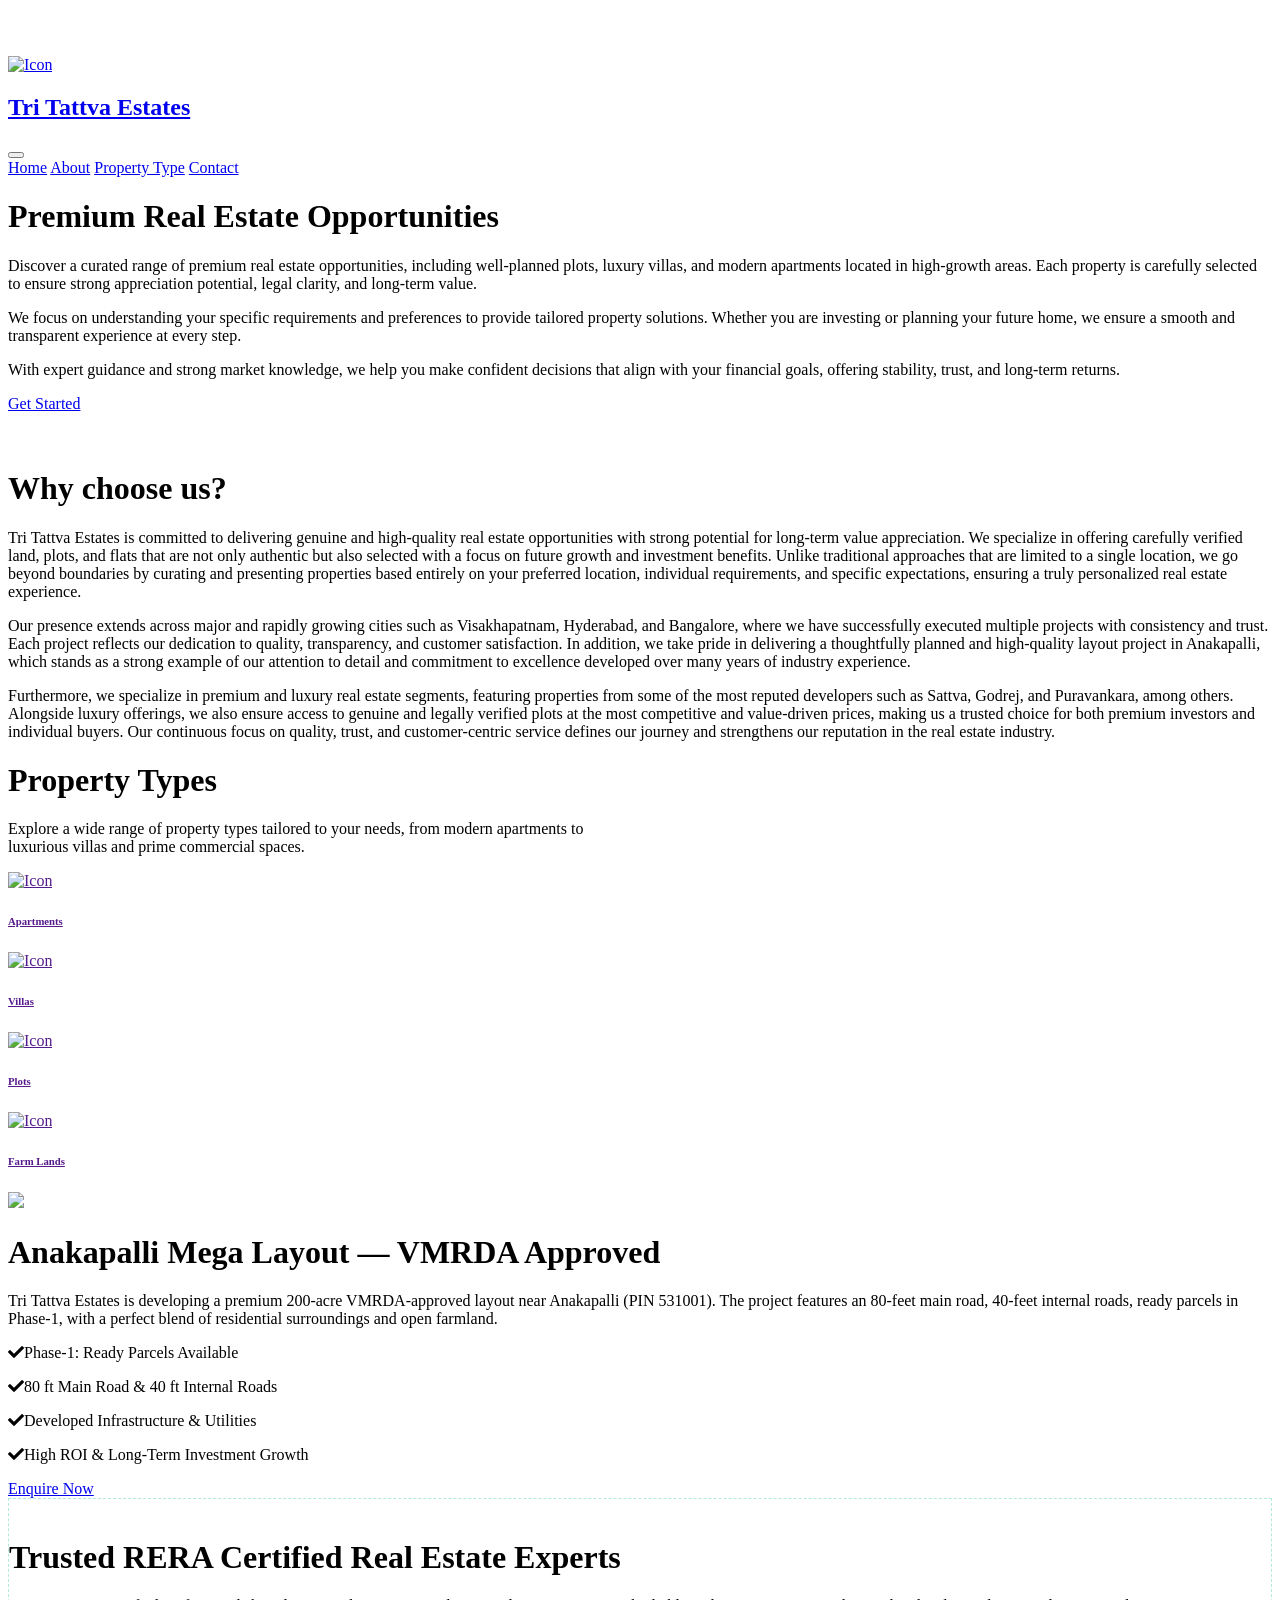
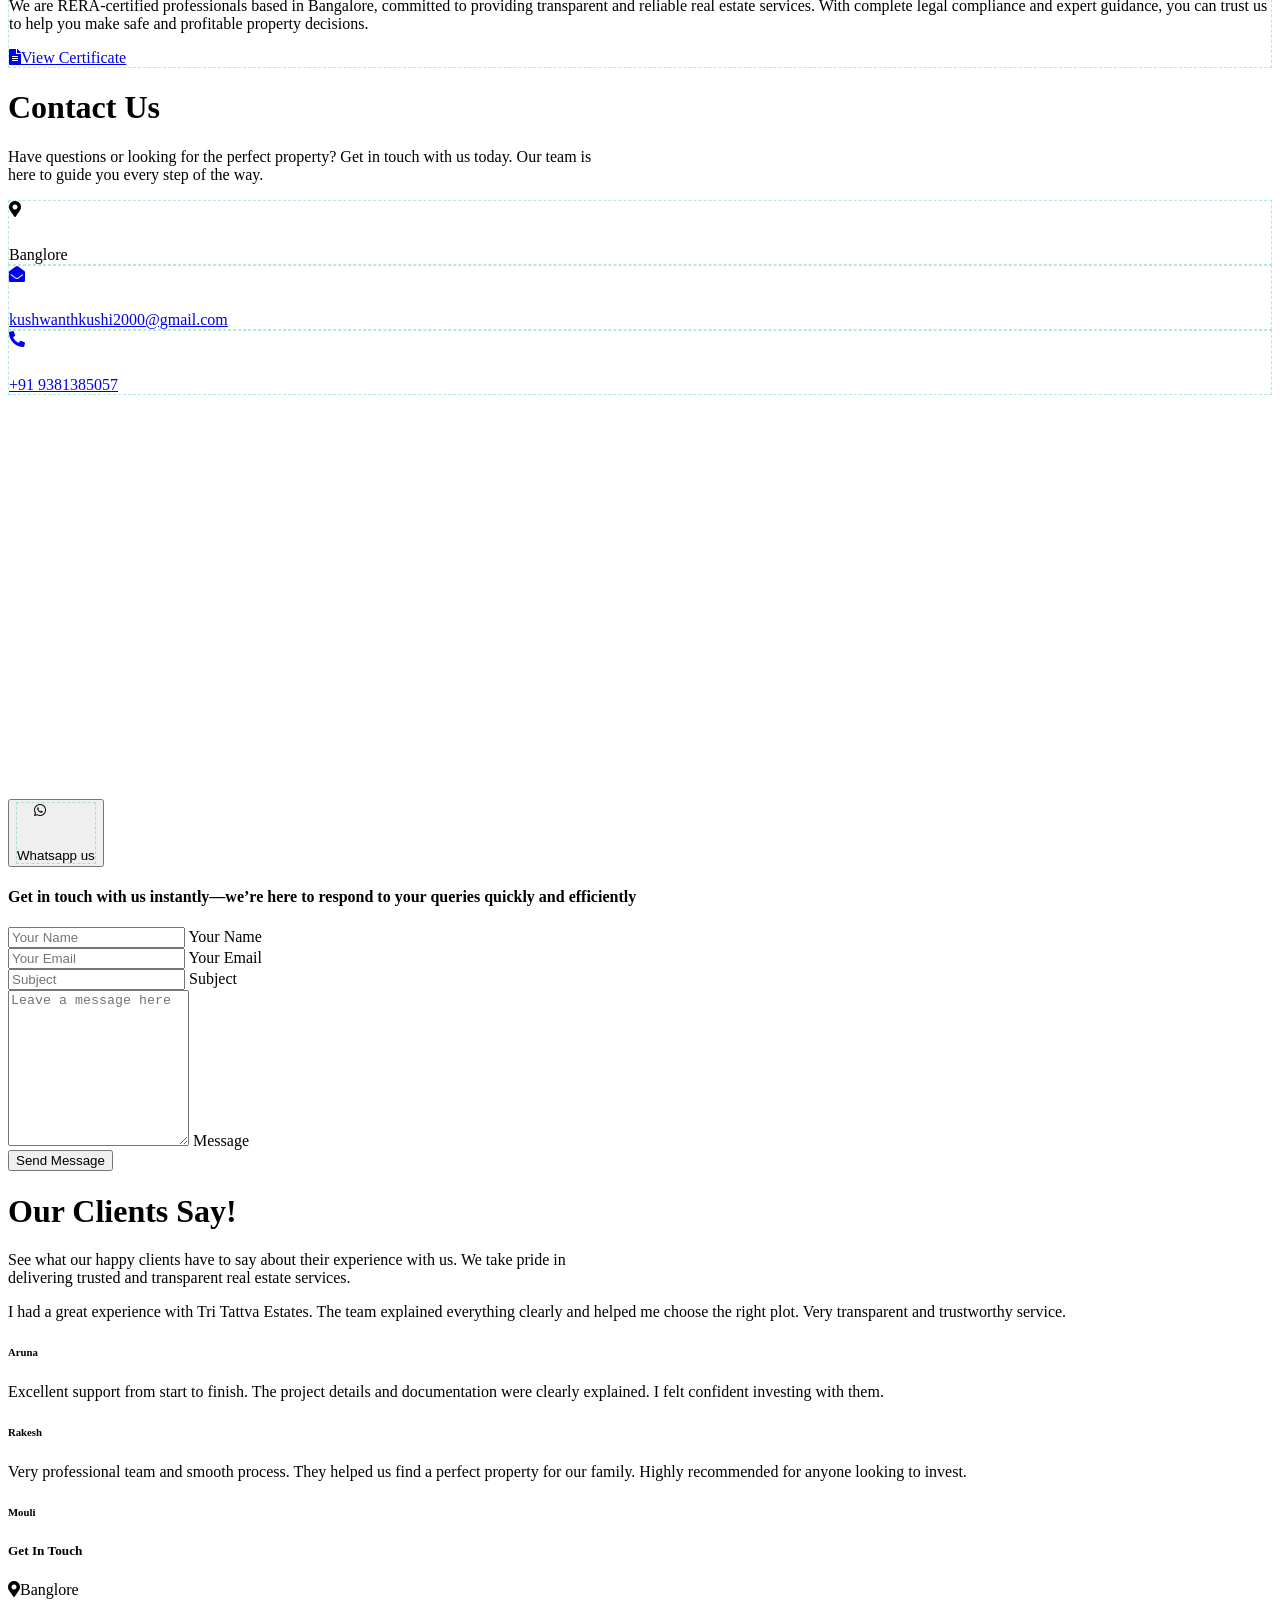
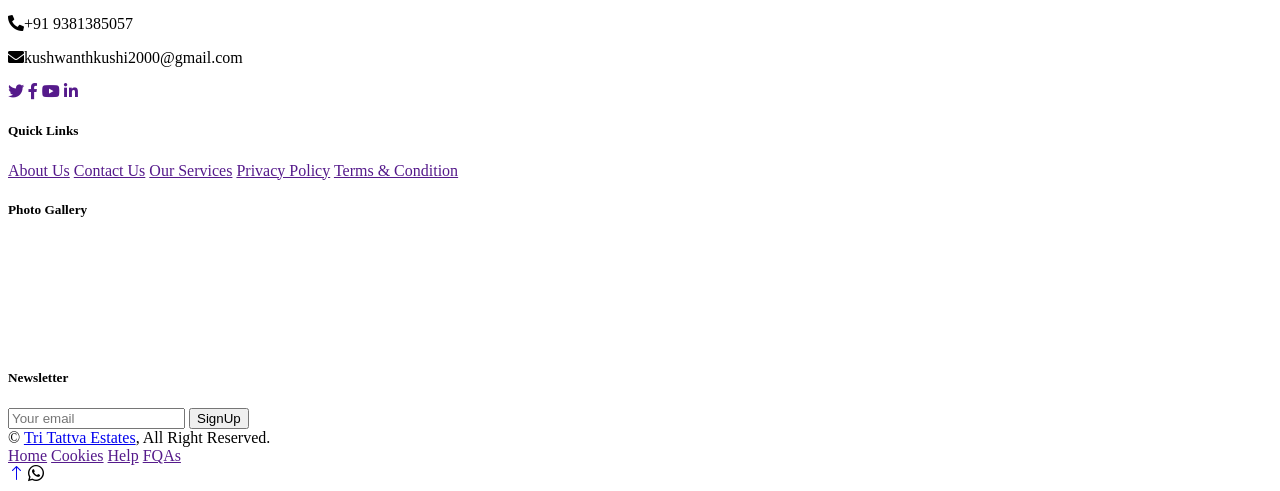
==== index.html @ 2d97ba63 "Add files via upload" ====
<!doctype html>
<html lang="en">
  <head>
    <meta charset="utf-8" />
    <title>Tri Tattva Estates - Real Estate</title>
    <meta content="width=device-width, initial-scale=1.0" name="viewport" />
    <meta content="" name="keywords" />
    <meta content="" name="description" />

    <!-- Favicon -->
    <link href="img/favicon.ico" rel="icon" />
    <link rel="icon" type="image/png"  href="img/logo4.png">

    <!-- Google Web Fonts -->
    <link rel="preconnect" href="https://fonts.googleapis.com" />
    <link rel="preconnect" href="https://fonts.gstatic.com" crossorigin />
    <link
      href="https://fonts.googleapis.com/css2?family=Heebo:wght@400;500;600&family=Inter:wght@700;800&display=swap"
      rel="stylesheet"
    />

    <!-- Icon Font Stylesheet -->
    <link
      href="https://cdnjs.cloudflare.com/ajax/libs/font-awesome/5.10.0/css/all.min.css"
      rel="stylesheet"
    />
    <link
      href="https://cdn.jsdelivr.net/npm/bootstrap-icons@1.4.1/font/bootstrap-icons.css"
      rel="stylesheet"
    />

    <!-- Libraries Stylesheet -->
    <link href="lib/animate/animate.min.css" rel="stylesheet" />
    <link href="lib/owlcarousel/assets/owl.carousel.min.css" rel="stylesheet" />

    <!-- Customized Bootstrap Stylesheet -->
    <link href="css/bootstrap.min.css" rel="stylesheet" />

    <!-- Template Stylesheet -->
    <link href="css/style.css" rel="stylesheet" />

    <link href="https://cdn.jsdelivr.net/npm/bootstrap-icons@1.10.5/font/bootstrap-icons.css" rel="stylesheet">
  </head>

  <body>
    <div class="container-fluid bg-white p-0">
      <!-- Spinner Start -->
      <div
        id="spinner"
        class="show bg-white position-fixed translate-middle w-100 vh-100 top-50 start-50 d-flex align-items-center justify-content-center"
      >
        <div
          class="spinner-border text-primary"
          style="width: 3rem; height: 3rem"
          role="status"
        >
          <span class="sr-only">Loading...</span>
        </div>
      </div>
      <!-- Spinner End -->

      <!-- Navbar Start -->
      <div class="container-fluid nav-bar bg-transparent">
        <nav class="navbar navbar-expand-lg bg-white navbar-light py-0 px-4">
          <a
            href="index.html"
            class="navbar-brand d-flex align-items-center text-center"
          >
            <!-- <div class="icon p-2 me-2"> -->
              <img
                class="img-fluid"
                src="img/logo4.png"
                alt="Icon"
                style="width: 100px; height: 100px"
              />
            <!-- </div> -->
            <h1 class="m-0 text-primary">Tri Tattva Estates</h1>
          </a>
          <button
            type="button"
            class="navbar-toggler"
            data-bs-toggle="collapse"
            data-bs-target="#navbarCollapse"
          >
            <span class="navbar-toggler-icon"></span>
          </button>
          <div class="collapse navbar-collapse" id="navbarCollapse">
            <div class="navbar-nav ms-auto">
              <a href="index.html" class="nav-item nav-link active">Home</a>
              <a href="about.html" class="nav-item nav-link">About</a>
              <a href="property-type.html" class="nav-item nav-link"
                >Property Type</a
              >
              <!-- <div class="nav-item dropdown">
                            <a href="#" class="nav-link dropdown-toggle" data-bs-toggle="dropdown">Property</a>
                            <div class="dropdown-menu rounded-0 m-0">
                                <a href="property-list.html" class="dropdown-item">Property List</a>
                                <a href="property-type.html" class="dropdown-item">Property Type</a>
                                <a href="property-agent.html" class="dropdown-item">Property Agent</a>
                            </div>
                        </div> -->
              <!-- <div class="nav-item dropdown">
                            <a href="#" class="nav-link dropdown-toggle" data-bs-toggle="dropdown">Pages</a>
                            <div class="dropdown-menu rounded-0 m-0">
                                <a href="testimonial.html" class="dropdown-item">Testimonial</a>
                                <a href="404.html" class="dropdown-item">404 Error</a>
                            </div>
                        </div> -->
              <a href="contact.html" class="nav-item nav-link">Contact</a>
            </div>
            <!-- <a href="https://htmlcodex.com/downloading/?item=2259" class="btn btn-primary px-3 d-none d-lg-flex">Buy Pro Version</a> -->
          </div>
        </nav>
      </div>
      <!-- Navbar End -->

      <!-- Header Start -->
      <div class="container-fluid header bg-white p-0">
        <div class="row g-0 align-items-center flex-column-reverse flex-md-row">
          <div class="col-md-6 p-5 mt-lg-5">
           <h1 class="display-5 animated fadeIn mb-2">
Premium Real Estate Opportunities</h1>
<p class="animated fadeIn mb-2 pb-1">


    <p>
      Discover a curated range of premium real estate opportunities, including well-planned plots, luxury villas, and modern apartments located in high-growth areas. Each property is carefully selected to ensure strong appreciation potential, legal clarity, and long-term value.
    </p>

    <p>
      We focus on understanding your specific requirements and preferences to provide tailored property solutions. Whether you are investing or planning your future home, we ensure a smooth and transparent experience at every step.
    </p>

    <p>
      With expert guidance and strong market knowledge, we help you make confident decisions that align with your financial goals, offering stability, trust, and long-term returns.
    </p>
      </p>
            <a href="https://wa.me/919381385057?text=Hi%20I%20am%20interested%20in%20your%20properties" class="btn btn-primary py-3 px-5 me-3 animated fadeIn"
              >Get Started</a
            >
          </div>
          <div class="col-md-6 animated fadeIn">
            <div class="owl-carousel header-carousel">
              <!-- <div class="owl-carousel-item h-100">
                <img class="img-fluid h-100" src="img/flat7.webp" alt="" />
              </div> -->
              <div class="owl-carousel-item">
                <img class="img-fluid  h-100" src="img/flat0.jpg" alt="" />
              </div>
               <div class="owl-carousel-item">
                <img class="img-fluid  h-100" src="img/flat5.webp" alt="" />
              </div>
            </div>
          </div>


        </div>

      </div>
      <!-- Header End -->

              <div class="container-fluid py-5">
              <div class="container">
          <div
            class="text-start mx-auto mb-5 wow fadeInUp"
            data-wow-delay="0.1s"
          >
  <h1 class="display-5 animated fadeIn mb-4">Why choose us?</h1>
          <p>
  Tri Tattva Estates is committed to delivering genuine and high-quality real estate opportunities with strong potential for long-term value appreciation. We specialize in offering carefully verified land, plots, and flats that are not only authentic but also selected with a focus on future growth and investment benefits. Unlike traditional approaches that are limited to a single location, we go beyond boundaries by curating and presenting properties based entirely on your preferred location, individual requirements, and specific expectations, ensuring a truly personalized real estate experience.
</p>
<p>
  Our presence extends across major and rapidly growing cities such as Visakhapatnam, Hyderabad, and Bangalore, where we have successfully executed multiple projects with consistency and trust. Each project reflects our dedication to quality, transparency, and customer satisfaction. In addition, we take pride in delivering a thoughtfully planned and high-quality layout project in Anakapalli, which stands as a strong example of our attention to detail and commitment to excellence developed over many years of industry experience.
</p>
<p>
  Furthermore, we specialize in premium and luxury real estate segments, featuring properties from some of the most reputed developers such as Sattva, Godrej, and Puravankara, among others. Alongside luxury offerings, we also ensure access to genuine and legally verified plots at the most competitive and value-driven prices, making us a trusted choice for both premium investors and individual buyers. Our continuous focus on quality, trust, and customer-centric service defines our journey and strengthens our reputation in the real estate industry.
</p>
</div>
</div>

</div>
      <!-- <div class="container-fluid header bg-white p-0">
<p>
  Tri Tattva Estates is committed to delivering genuine and high-quality real estate opportunities with strong potential for long-term value appreciation. We specialize in offering carefully verified land, plots, and flats that are not only authentic but also selected with a focus on future growth and investment benefits. Unlike traditional approaches that are limited to a single location, we go beyond boundaries by curating and presenting properties based entirely on your preferred location, individual requirements, and specific expectations, ensuring a truly personalized real estate experience.
</p>
<p>
  Our presence extends across major and rapidly growing cities such as Visakhapatnam, Hyderabad, and Bangalore, where we have successfully executed multiple projects with consistency and trust. Each project reflects our dedication to quality, transparency, and customer satisfaction. In addition, we take pride in delivering a thoughtfully planned and high-quality layout project in Anakapalli, which stands as a strong example of our attention to detail and commitment to excellence developed over many years of industry experience.
</p>
<p>
  Furthermore, we specialize in premium and luxury real estate segments, featuring properties from some of the most reputed developers such as Sattva, Godrej, and Puravankara, among others. Alongside luxury offerings, we also ensure access to genuine and legally verified plots at the most competitive and value-driven prices, making us a trusted choice for both premium investors and individual buyers. Our continuous focus on quality, trust, and customer-centric service defines our journey and strengthens our reputation in the real estate industry.
</p>
      </div> -->

      <!-- Search Start -->
      <!-- <div class="container-fluid bg-primary mb-5 wow fadeIn" data-wow-delay="0.1s" style="padding: 35px;">
            <div class="container">
                <div class="row g-2">
                    <div class="col-md-10">
                        <div class="row g-2">
                            <div class="col-md-4">
                                <input type="text" class="form-control border-0 py-3" placeholder="Search Keyword">
                            </div>
                            <div class="col-md-4">
                                <select class="form-select border-0 py-3">
                                    <option selected>Property Type</option>
                                    <option value="1">Property Type 1</option>
                                    <option value="2">Property Type 2</option>
                                    <option value="3">Property Type 3</option>
                                </select>
                            </div>
                            <div class="col-md-4">
                                <select class="form-select border-0 py-3">
                                    <option selected>Location</option>
                                    <option value="1">Location 1</option>
                                    <option value="2">Location 2</option>
                                    <option value="3">Location 3</option>
                                </select>
                            </div>
                        </div>
                    </div>
                    <div class="col-md-2">
                        <button class="btn btn-dark border-0 w-100 py-3">Search</button>
                    </div>
                </div>
            </div>
        </div> -->
      <!-- Search End -->

      <!-- Category Start -->
      <div class="container-fluid py-5">
        <div class="container">
          <div
            class="text-center mx-auto mb-5 wow fadeInUp"
            data-wow-delay="0.1s"
            style="max-width: 600px"
          >
            <h1 class="mb-3">Property Types</h1>
            <p>
              Explore a wide range of property types tailored to your needs,
              from modern apartments to luxurious villas and prime commercial
              spaces.
            </p>
          </div>
          <div class="row g-4">
            <div class="col-lg-3 col-sm-6 wow fadeInUp" data-wow-delay="0.1s">
              <a
                class="cat-item d-block bg-light text-center rounded p-3"
                href=""
              >
                <div class="rounded p-4">
                  <div class="icon mb-3">
                    <img
                      class="img-fluid"
                      src="img/Apartment buildings icon flat design.png"
                      alt="Icon"
                    />
                  </div>
                  <h6>Apartments</h6>
                  <!-- <span>123 Properties</span> -->
                </div>
              </a>
            </div>
            <div class="col-lg-3 col-sm-6 wow fadeInUp" data-wow-delay="0.3s">
              <a
                class="cat-item d-block bg-light text-center rounded p-3"
                href=""
              >
                <div class="rounded p-4">
                  <div class="icon mb-3">
                    <img
                      class="img-fluid"
                      src="img/Charming suburban house illustration.png"
                      alt="Icon"
                    />
                  </div>
                  <h6>Villas</h6>
                  <!-- <span>123 Properties</span> -->
                </div>
              </a>
            </div>
            <div class="col-lg-3 col-sm-6 wow fadeInUp" data-wow-delay="0.5s">
              <a
                class="cat-item d-block bg-light text-center rounded p-3"
                href=""
              >
                <div class="rounded p-4">
                  <div class="icon mb-3">
                    <img
                      class="img-fluid"
                      src="img/Map plot with location pin1.png"
                      alt="Icon"
                    />
                  </div>
                  <h6>Plots</h6>
                  <!-- <span>123 Properties</span> -->
                </div>
              </a>
            </div>
            <div class="col-lg-3 col-sm-6 wow fadeInUp" data-wow-delay="0.7s">
              <a
                class="cat-item d-block bg-light text-center rounded p-3"
                href=""
              >
                <div class="rounded p-4">
                  <div class="icon mb-3">
                    <img
                      class="img-fluid"
                      src="img/farmland1.png"
                      alt="Icon"
                    />
                  </div>
                  <h6>Farm Lands</h6>
                  <!-- <span>123 Properties</span> -->
                </div>
              </a>
            </div>
            <!-- <div class="col-lg-3 col-sm-6 wow fadeInUp" data-wow-delay="0.1s">
              <a
                class="cat-item d-block bg-light text-center rounded p-3"
                href=""
              >
                <div class="rounded p-4">
                  <div class="icon mb-3">
                    <img
                      class="img-fluid"
                      src="img/icon-building.png"
                      alt="Icon"
                    />
                  </div>
                  <h6>Building</h6>
                  <span>123 Properties</span>
                </div>
              </a>
            </div>
            <div class="col-lg-3 col-sm-6 wow fadeInUp" data-wow-delay="0.3s">
              <a
                class="cat-item d-block bg-light text-center rounded p-3"
                href=""
              >
                <div class="rounded p-4">
                  <div class="icon mb-3">
                    <img
                      class="img-fluid"
                      src="img/icon-neighborhood.png"
                      alt="Icon"
                    />
                  </div>
                  <h6>Townhouse</h6>
                  <span>123 Properties</span>
                </div>
              </a>
            </div>
            <div class="col-lg-3 col-sm-6 wow fadeInUp" data-wow-delay="0.5s">
              <a
                class="cat-item d-block bg-light text-center rounded p-3"
                href=""
              >
                <div class="rounded p-4">
                  <div class="icon mb-3">
                    <img
                      class="img-fluid"
                      src="img/icon-condominium.png"
                      alt="Icon"
                    />
                  </div>
                  <h6>Shop</h6>
                  <span>123 Properties</span>
                </div>
              </a>
            </div>
            <div class="col-lg-3 col-sm-6 wow fadeInUp" data-wow-delay="0.7s">
              <a
                class="cat-item d-block bg-light text-center rounded p-3"
                href=""
              >
                <div class="rounded p-4">
                  <div class="icon mb-3">
                    <img
                      class="img-fluid"
                      src="img/icon-luxury.png"
                      alt="Icon"
                    />
                  </div>
                  <h6>Garage</h6>
                  <span>123 Properties</span>
                </div>
              </a>
            </div> -->
          </div>
        </div>
      </div>
      <!-- Category End -->

      <!-- About Start -->
      <div class="container-fluid py-5">
        <div class="container">
          <div class="row g-5 align-items-center">
            <div class="col-lg-6 wow fadeIn" data-wow-delay="0.1s">
              <div class="about-img position-relative overflow-hidden p-5 pe-0">
                <img class="img-fluid w-100" src="img/land.jpg" />
              </div>
            </div>
            <div class="col-lg-6 wow fadeIn" data-wow-delay="0.5s">
              <h1 class="mb-4">Anakapalli Mega Layout — VMRDA Approved</h1>

              <p class="mb-4">
                Tri Tattva Estates is developing a premium 200-acre VMRDA-approved
                layout near Anakapalli (PIN 531001). The project features an
                80-feet main road, 40-feet internal roads, ready parcels in
                Phase-1, with a perfect blend of residential surroundings and
                open farmland.
              </p>

              <p>
                <i class="fa fa-check text-primary me-3"></i>Phase-1: Ready
                Parcels Available
              </p>
              <p>
                <i class="fa fa-check text-primary me-3"></i>80 ft Main Road &
                40 ft Internal Roads
              </p>
              <p>
                <i class="fa fa-check text-primary me-3"></i>Developed
                Infrastructure & Utilities
              </p>
              <p>
                <i class="fa fa-check text-primary me-3"></i>High ROI &
                Long-Term Investment Growth
              </p>

              <a class="btn btn-primary py-3 px-5 mt-3" href="#">Enquire Now</a>
            </div>
          </div>
        </div>
      </div>
      <!-- About End -->

      <!-- Property List Start -->
      <!-- <div class="container-fluid py-5">
            <div class="container">
                <div class="row g-0 gx-5 align-items-end">
                    <div class="col-lg-6">
                        <div class="text-start mx-auto mb-5 wow slideInLeft" data-wow-delay="0.1s">
                            <h1 class="mb-3">Property Listing</h1>
                            <p>Eirmod sed ipsum dolor sit rebum labore magna erat. Tempor ut dolore lorem kasd vero ipsum sit eirmod sit diam justo sed rebum.</p>
                        </div>
                    </div>
                    <div class="col-lg-6 text-start text-lg-end wow slideInRight" data-wow-delay="0.1s">
                        <ul class="nav nav-pills d-inline-flex justify-content-end mb-5">
                            <li class="nav-item me-2">
                                <a class="btn btn-outline-primary active" data-bs-toggle="pill" href="#tab-1">Featured</a>
                            </li>
                            <li class="nav-item me-2">
                                <a class="btn btn-outline-primary" data-bs-toggle="pill" href="#tab-2">For Sell</a>
                            </li>
                            <li class="nav-item me-0">
                                <a class="btn btn-outline-primary" data-bs-toggle="pill" href="#tab-3">For Rent</a>
                            </li>
                        </ul>
                    </div>
                </div>
                <div class="tab-content">
                    <div id="tab-1" class="tab-pane fade show p-0 active">
                        <div class="row g-4">
                            <div class="col-lg-4 col-md-6 wow fadeInUp" data-wow-delay="0.1s">
                                <div class="property-item rounded overflow-hidden">
                                    <div class="position-relative overflow-hidden">
                                        <a href=""><img class="img-fluid" src="img/property-1.jpg" alt=""></a>
                                        <div class="bg-primary rounded text-white position-absolute start-0 top-0 m-4 py-1 px-3">For Sell</div>
                                        <div class="bg-white rounded-top text-primary position-absolute start-0 bottom-0 mx-4 pt-1 px-3">Appartment</div>
                                    </div>
                                    <div class="p-4 pb-0">
                                        <h5 class="text-primary mb-3">$12,345</h5>
                                        <a class="d-block h5 mb-2" href="">Golden Urban House For Sell</a>
                                        <p><i class="fa fa-map-marker-alt text-primary me-2"></i>123 Street, New York, USA</p>
                                    </div>
                                    <div class="d-flex border-top">
                                        <small class="flex-fill text-center border-end py-2"><i class="fa fa-ruler-combined text-primary me-2"></i>1000 Sqft</small>
                                        <small class="flex-fill text-center border-end py-2"><i class="fa fa-bed text-primary me-2"></i>3 Bed</small>
                                        <small class="flex-fill text-center py-2"><i class="fa fa-bath text-primary me-2"></i>2 Bath</small>
                                    </div>
                                </div>
                            </div>
                            <div class="col-lg-4 col-md-6 wow fadeInUp" data-wow-delay="0.3s">
                                <div class="property-item rounded overflow-hidden">
                                    <div class="position-relative overflow-hidden">
                                        <a href=""><img class="img-fluid" src="img/property-2.jpg" alt=""></a>
                                        <div class="bg-primary rounded text-white position-absolute start-0 top-0 m-4 py-1 px-3">For Rent</div>
                                        <div class="bg-white rounded-top text-primary position-absolute start-0 bottom-0 mx-4 pt-1 px-3">Villa</div>
                                    </div>
                                    <div class="p-4 pb-0">
                                        <h5 class="text-primary mb-3">$12,345</h5>
                                        <a class="d-block h5 mb-2" href="">Golden Urban House For Sell</a>
                                        <p><i class="fa fa-map-marker-alt text-primary me-2"></i>123 Street, New York, USA</p>
                                    </div>
                                    <div class="d-flex border-top">
                                        <small class="flex-fill text-center border-end py-2"><i class="fa fa-ruler-combined text-primary me-2"></i>1000 Sqft</small>
                                        <small class="flex-fill text-center border-end py-2"><i class="fa fa-bed text-primary me-2"></i>3 Bed</small>
                                        <small class="flex-fill text-center py-2"><i class="fa fa-bath text-primary me-2"></i>2 Bath</small>
                                    </div>
                                </div>
                            </div>
                            <div class="col-lg-4 col-md-6 wow fadeInUp" data-wow-delay="0.5s">
                                <div class="property-item rounded overflow-hidden">
                                    <div class="position-relative overflow-hidden">
                                        <a href=""><img class="img-fluid" src="img/property-3.jpg" alt=""></a>
                                        <div class="bg-primary rounded text-white position-absolute start-0 top-0 m-4 py-1 px-3">For Sell</div>
                                        <div class="bg-white rounded-top text-primary position-absolute start-0 bottom-0 mx-4 pt-1 px-3">Office</div>
                                    </div>
                                    <div class="p-4 pb-0">
                                        <h5 class="text-primary mb-3">$12,345</h5>
                                        <a class="d-block h5 mb-2" href="">Golden Urban House For Sell</a>
                                        <p><i class="fa fa-map-marker-alt text-primary me-2"></i>123 Street, New York, USA</p>
                                    </div>
                                    <div class="d-flex border-top">
                                        <small class="flex-fill text-center border-end py-2"><i class="fa fa-ruler-combined text-primary me-2"></i>1000 Sqft</small>
                                        <small class="flex-fill text-center border-end py-2"><i class="fa fa-bed text-primary me-2"></i>3 Bed</small>
                                        <small class="flex-fill text-center py-2"><i class="fa fa-bath text-primary me-2"></i>2 Bath</small>
                                    </div>
                                </div>
                            </div>
                            <div class="col-lg-4 col-md-6 wow fadeInUp" data-wow-delay="0.1s">
                                <div class="property-item rounded overflow-hidden">
                                    <div class="position-relative overflow-hidden">
                                        <a href=""><img class="img-fluid" src="img/property-4.jpg" alt=""></a>
                                        <div class="bg-primary rounded text-white position-absolute start-0 top-0 m-4 py-1 px-3">For Rent</div>
                                        <div class="bg-white rounded-top text-primary position-absolute start-0 bottom-0 mx-4 pt-1 px-3">Building</div>
                                    </div>
                                    <div class="p-4 pb-0">
                                        <h5 class="text-primary mb-3">$12,345</h5>
                                        <a class="d-block h5 mb-2" href="">Golden Urban House For Sell</a>
                                        <p><i class="fa fa-map-marker-alt text-primary me-2"></i>123 Street, New York, USA</p>
                                    </div>
                                    <div class="d-flex border-top">
                                        <small class="flex-fill text-center border-end py-2"><i class="fa fa-ruler-combined text-primary me-2"></i>1000 Sqft</small>
                                        <small class="flex-fill text-center border-end py-2"><i class="fa fa-bed text-primary me-2"></i>3 Bed</small>
                                        <small class="flex-fill text-center py-2"><i class="fa fa-bath text-primary me-2"></i>2 Bath</small>
                                    </div>
                                </div>
                            </div>
                            <div class="col-lg-4 col-md-6 wow fadeInUp" data-wow-delay="0.3s">
                                <div class="property-item rounded overflow-hidden">
                                    <div class="position-relative overflow-hidden">
                                        <a href=""><img class="img-fluid" src="img/property-5.jpg" alt=""></a>
                                        <div class="bg-primary rounded text-white position-absolute start-0 top-0 m-4 py-1 px-3">For Sell</div>
                                        <div class="bg-white rounded-top text-primary position-absolute start-0 bottom-0 mx-4 pt-1 px-3">Home</div>
                                    </div>
                                    <div class="p-4 pb-0">
                                        <h5 class="text-primary mb-3">$12,345</h5>
                                        <a class="d-block h5 mb-2" href="">Golden Urban House For Sell</a>
                                        <p><i class="fa fa-map-marker-alt text-primary me-2"></i>123 Street, New York, USA</p>
                                    </div>
                                    <div class="d-flex border-top">
                                        <small class="flex-fill text-center border-end py-2"><i class="fa fa-ruler-combined text-primary me-2"></i>1000 Sqft</small>
                                        <small class="flex-fill text-center border-end py-2"><i class="fa fa-bed text-primary me-2"></i>3 Bed</small>
                                        <small class="flex-fill text-center py-2"><i class="fa fa-bath text-primary me-2"></i>2 Bath</small>
                                    </div>
                                </div>
                            </div>
                            <div class="col-lg-4 col-md-6 wow fadeInUp" data-wow-delay="0.5s">
                                <div class="property-item rounded overflow-hidden">
                                    <div class="position-relative overflow-hidden">
                                        <a href=""><img class="img-fluid" src="img/property-6.jpg" alt=""></a>
                                        <div class="bg-primary rounded text-white position-absolute start-0 top-0 m-4 py-1 px-3">For Rent</div>
                                        <div class="bg-white rounded-top text-primary position-absolute start-0 bottom-0 mx-4 pt-1 px-3">Shop</div>
                                    </div>
                                    <div class="p-4 pb-0">
                                        <h5 class="text-primary mb-3">$12,345</h5>
                                        <a class="d-block h5 mb-2" href="">Golden Urban House For Sell</a>
                                        <p><i class="fa fa-map-marker-alt text-primary me-2"></i>123 Street, New York, USA</p>
                                    </div>
                                    <div class="d-flex border-top">
                                        <small class="flex-fill text-center border-end py-2"><i class="fa fa-ruler-combined text-primary me-2"></i>1000 Sqft</small>
                                        <small class="flex-fill text-center border-end py-2"><i class="fa fa-bed text-primary me-2"></i>3 Bed</small>
                                        <small class="flex-fill text-center py-2"><i class="fa fa-bath text-primary me-2"></i>2 Bath</small>
                                    </div>
                                </div>
                            </div>
                            <div class="col-12 text-center wow fadeInUp" data-wow-delay="0.1s">
                                <a class="btn btn-primary py-3 px-5" href="">Browse More Property</a>
                            </div>
                        </div>
                    </div>
                    <div id="tab-2" class="tab-pane fade show p-0">
                        <div class="row g-4">
                            <div class="col-lg-4 col-md-6">
                                <div class="property-item rounded overflow-hidden">
                                    <div class="position-relative overflow-hidden">
                                        <a href=""><img class="img-fluid" src="img/property-1.jpg" alt=""></a>
                                        <div class="bg-primary rounded text-white position-absolute start-0 top-0 m-4 py-1 px-3">For Sell</div>
                                        <div class="bg-white rounded-top text-primary position-absolute start-0 bottom-0 mx-4 pt-1 px-3">Appartment</div>
                                    </div>
                                    <div class="p-4 pb-0">
                                        <h5 class="text-primary mb-3">$12,345</h5>
                                        <a class="d-block h5 mb-2" href="">Golden Urban House For Sell</a>
                                        <p><i class="fa fa-map-marker-alt text-primary me-2"></i>123 Street, New York, USA</p>
                                    </div>
                                    <div class="d-flex border-top">
                                        <small class="flex-fill text-center border-end py-2"><i class="fa fa-ruler-combined text-primary me-2"></i>1000 Sqft</small>
                                        <small class="flex-fill text-center border-end py-2"><i class="fa fa-bed text-primary me-2"></i>3 Bed</small>
                                        <small class="flex-fill text-center py-2"><i class="fa fa-bath text-primary me-2"></i>2 Bath</small>
                                    </div>
                                </div>
                            </div>
                            <div class="col-lg-4 col-md-6">
                                <div class="property-item rounded overflow-hidden">
                                    <div class="position-relative overflow-hidden">
                                        <a href=""><img class="img-fluid" src="img/property-2.jpg" alt=""></a>
                                        <div class="bg-primary rounded text-white position-absolute start-0 top-0 m-4 py-1 px-3">For Rent</div>
                                        <div class="bg-white rounded-top text-primary position-absolute start-0 bottom-0 mx-4 pt-1 px-3">Villa</div>
                                    </div>
                                    <div class="p-4 pb-0">
                                        <h5 class="text-primary mb-3">$12,345</h5>
                                        <a class="d-block h5 mb-2" href="">Golden Urban House For Sell</a>
                                        <p><i class="fa fa-map-marker-alt text-primary me-2"></i>123 Street, New York, USA</p>
                                    </div>
                                    <div class="d-flex border-top">
                                        <small class="flex-fill text-center border-end py-2"><i class="fa fa-ruler-combined text-primary me-2"></i>1000 Sqft</small>
                                        <small class="flex-fill text-center border-end py-2"><i class="fa fa-bed text-primary me-2"></i>3 Bed</small>
                                        <small class="flex-fill text-center py-2"><i class="fa fa-bath text-primary me-2"></i>2 Bath</small>
                                    </div>
                                </div>
                            </div>
                            <div class="col-lg-4 col-md-6">
                                <div class="property-item rounded overflow-hidden">
                                    <div class="position-relative overflow-hidden">
                                        <a href=""><img class="img-fluid" src="img/property-3.jpg" alt=""></a>
                                        <div class="bg-primary rounded text-white position-absolute start-0 top-0 m-4 py-1 px-3">For Sell</div>
                                        <div class="bg-white rounded-top text-primary position-absolute start-0 bottom-0 mx-4 pt-1 px-3">Office</div>
                                    </div>
                                    <div class="p-4 pb-0">
                                        <h5 class="text-primary mb-3">$12,345</h5>
                                        <a class="d-block h5 mb-2" href="">Golden Urban House For Sell</a>
                                        <p><i class="fa fa-map-marker-alt text-primary me-2"></i>123 Street, New York, USA</p>
                                    </div>
                                    <div class="d-flex border-top">
                                        <small class="flex-fill text-center border-end py-2"><i class="fa fa-ruler-combined text-primary me-2"></i>1000 Sqft</small>
                                        <small class="flex-fill text-center border-end py-2"><i class="fa fa-bed text-primary me-2"></i>3 Bed</small>
                                        <small class="flex-fill text-center py-2"><i class="fa fa-bath text-primary me-2"></i>2 Bath</small>
                                    </div>
                                </div>
                            </div>
                            <div class="col-lg-4 col-md-6">
                                <div class="property-item rounded overflow-hidden">
                                    <div class="position-relative overflow-hidden">
                                        <a href=""><img class="img-fluid" src="img/property-4.jpg" alt=""></a>
                                        <div class="bg-primary rounded text-white position-absolute start-0 top-0 m-4 py-1 px-3">For Rent</div>
                                        <div class="bg-white rounded-top text-primary position-absolute start-0 bottom-0 mx-4 pt-1 px-3">Building</div>
                                    </div>
                                    <div class="p-4 pb-0">
                                        <h5 class="text-primary mb-3">$12,345</h5>
                                        <a class="d-block h5 mb-2" href="">Golden Urban House For Sell</a>
                                        <p><i class="fa fa-map-marker-alt text-primary me-2"></i>123 Street, New York, USA</p>
                                    </div>
                                    <div class="d-flex border-top">
                                        <small class="flex-fill text-center border-end py-2"><i class="fa fa-ruler-combined text-primary me-2"></i>1000 Sqft</small>
                                        <small class="flex-fill text-center border-end py-2"><i class="fa fa-bed text-primary me-2"></i>3 Bed</small>
                                        <small class="flex-fill text-center py-2"><i class="fa fa-bath text-primary me-2"></i>2 Bath</small>
                                    </div>
                                </div>
                            </div>
                            <div class="col-lg-4 col-md-6">
                                <div class="property-item rounded overflow-hidden">
                                    <div class="position-relative overflow-hidden">
                                        <a href=""><img class="img-fluid" src="img/property-5.jpg" alt=""></a>
                                        <div class="bg-primary rounded text-white position-absolute start-0 top-0 m-4 py-1 px-3">For Sell</div>
                                        <div class="bg-white rounded-top text-primary position-absolute start-0 bottom-0 mx-4 pt-1 px-3">Home</div>
                                    </div>
                                    <div class="p-4 pb-0">
                                        <h5 class="text-primary mb-3">$12,345</h5>
                                        <a class="d-block h5 mb-2" href="">Golden Urban House For Sell</a>
                                        <p><i class="fa fa-map-marker-alt text-primary me-2"></i>123 Street, New York, USA</p>
                                    </div>
                                    <div class="d-flex border-top">
                                        <small class="flex-fill text-center border-end py-2"><i class="fa fa-ruler-combined text-primary me-2"></i>1000 Sqft</small>
                                        <small class="flex-fill text-center border-end py-2"><i class="fa fa-bed text-primary me-2"></i>3 Bed</small>
                                        <small class="flex-fill text-center py-2"><i class="fa fa-bath text-primary me-2"></i>2 Bath</small>
                                    </div>
                                </div>
                            </div>
                            <div class="col-lg-4 col-md-6">
                                <div class="property-item rounded overflow-hidden">
                                    <div class="position-relative overflow-hidden">
                                        <a href=""><img class="img-fluid" src="img/property-6.jpg" alt=""></a>
                                        <div class="bg-primary rounded text-white position-absolute start-0 top-0 m-4 py-1 px-3">For Rent</div>
                                        <div class="bg-white rounded-top text-primary position-absolute start-0 bottom-0 mx-4 pt-1 px-3">Shop</div>
                                    </div>
                                    <div class="p-4 pb-0">
                                        <h5 class="text-primary mb-3">$12,345</h5>
                                        <a class="d-block h5 mb-2" href="">Golden Urban House For Sell</a>
                                        <p><i class="fa fa-map-marker-alt text-primary me-2"></i>123 Street, New York, USA</p>
                                    </div>
                                    <div class="d-flex border-top">
                                        <small class="flex-fill text-center border-end py-2"><i class="fa fa-ruler-combined text-primary me-2"></i>1000 Sqft</small>
                                        <small class="flex-fill text-center border-end py-2"><i class="fa fa-bed text-primary me-2"></i>3 Bed</small>
                                        <small class="flex-fill text-center py-2"><i class="fa fa-bath text-primary me-2"></i>2 Bath</small>
                                    </div>
                                </div>
                            </div>
                            <div class="col-12 text-center">
                                <a class="btn btn-primary py-3 px-5" href="">Browse More Property</a>
                            </div>
                        </div>
                    </div>
                    <div id="tab-3" class="tab-pane fade show p-0">
                        <div class="row g-4">
                            <div class="col-lg-4 col-md-6">
                                <div class="property-item rounded overflow-hidden">
                                    <div class="position-relative overflow-hidden">
                                        <a href=""><img class="img-fluid" src="img/property-1.jpg" alt=""></a>
                                        <div class="bg-primary rounded text-white position-absolute start-0 top-0 m-4 py-1 px-3">For Sell</div>
                                        <div class="bg-white rounded-top text-primary position-absolute start-0 bottom-0 mx-4 pt-1 px-3">Appartment</div>
                                    </div>
                                    <div class="p-4 pb-0">
                                        <h5 class="text-primary mb-3">$12,345</h5>
                                        <a class="d-block h5 mb-2" href="">Golden Urban House For Sell</a>
                                        <p><i class="fa fa-map-marker-alt text-primary me-2"></i>123 Street, New York, USA</p>
                                    </div>
                                    <div class="d-flex border-top">
                                        <small class="flex-fill text-center border-end py-2"><i class="fa fa-ruler-combined text-primary me-2"></i>1000 Sqft</small>
                                        <small class="flex-fill text-center border-end py-2"><i class="fa fa-bed text-primary me-2"></i>3 Bed</small>
                                        <small class="flex-fill text-center py-2"><i class="fa fa-bath text-primary me-2"></i>2 Bath</small>
                                    </div>
                                </div>
                            </div>
                            <div class="col-lg-4 col-md-6">
                                <div class="property-item rounded overflow-hidden">
                                    <div class="position-relative overflow-hidden">
                                        <a href=""><img class="img-fluid" src="img/property-2.jpg" alt=""></a>
                                        <div class="bg-primary rounded text-white position-absolute start-0 top-0 m-4 py-1 px-3">For Rent</div>
                                        <div class="bg-white rounded-top text-primary position-absolute start-0 bottom-0 mx-4 pt-1 px-3">Villa</div>
                                    </div>
                                    <div class="p-4 pb-0">
                                        <h5 class="text-primary mb-3">$12,345</h5>
                                        <a class="d-block h5 mb-2" href="">Golden Urban House For Sell</a>
                                        <p><i class="fa fa-map-marker-alt text-primary me-2"></i>123 Street, New York, USA</p>
                                    </div>
                                    <div class="d-flex border-top">
                                        <small class="flex-fill text-center border-end py-2"><i class="fa fa-ruler-combined text-primary me-2"></i>1000 Sqft</small>
                                        <small class="flex-fill text-center border-end py-2"><i class="fa fa-bed text-primary me-2"></i>3 Bed</small>
                                        <small class="flex-fill text-center py-2"><i class="fa fa-bath text-primary me-2"></i>2 Bath</small>
                                    </div>
                                </div>
                            </div>
                            <div class="col-lg-4 col-md-6">
                                <div class="property-item rounded overflow-hidden">
                                    <div class="position-relative overflow-hidden">
                                        <a href=""><img class="img-fluid" src="img/property-3.jpg" alt=""></a>
                                        <div class="bg-primary rounded text-white position-absolute start-0 top-0 m-4 py-1 px-3">For Sell</div>
                                        <div class="bg-white rounded-top text-primary position-absolute start-0 bottom-0 mx-4 pt-1 px-3">Office</div>
                                    </div>
                                    <div class="p-4 pb-0">
                                        <h5 class="text-primary mb-3">$12,345</h5>
                                        <a class="d-block h5 mb-2" href="">Golden Urban House For Sell</a>
                                        <p><i class="fa fa-map-marker-alt text-primary me-2"></i>123 Street, New York, USA</p>
                                    </div>
                                    <div class="d-flex border-top">
                                        <small class="flex-fill text-center border-end py-2"><i class="fa fa-ruler-combined text-primary me-2"></i>1000 Sqft</small>
                                        <small class="flex-fill text-center border-end py-2"><i class="fa fa-bed text-primary me-2"></i>3 Bed</small>
                                        <small class="flex-fill text-center py-2"><i class="fa fa-bath text-primary me-2"></i>2 Bath</small>
                                    </div>
                                </div>
                            </div>
                            <div class="col-lg-4 col-md-6">
                                <div class="property-item rounded overflow-hidden">
                                    <div class="position-relative overflow-hidden">
                                        <a href=""><img class="img-fluid" src="img/property-4.jpg" alt=""></a>
                                        <div class="bg-primary rounded text-white position-absolute start-0 top-0 m-4 py-1 px-3">For Rent</div>
                                        <div class="bg-white rounded-top text-primary position-absolute start-0 bottom-0 mx-4 pt-1 px-3">Building</div>
                                    </div>
                                    <div class="p-4 pb-0">
                                        <h5 class="text-primary mb-3">$12,345</h5>
                                        <a class="d-block h5 mb-2" href="">Golden Urban House For Sell</a>
                                        <p><i class="fa fa-map-marker-alt text-primary me-2"></i>123 Street, New York, USA</p>
                                    </div>
                                    <div class="d-flex border-top">
                                        <small class="flex-fill text-center border-end py-2"><i class="fa fa-ruler-combined text-primary me-2"></i>1000 Sqft</small>
                                        <small class="flex-fill text-center border-end py-2"><i class="fa fa-bed text-primary me-2"></i>3 Bed</small>
                                        <small class="flex-fill text-center py-2"><i class="fa fa-bath text-primary me-2"></i>2 Bath</small>
                                    </div>
                                </div>
                            </div>
                            <div class="col-lg-4 col-md-6">
                                <div class="property-item rounded overflow-hidden">
                                    <div class="position-relative overflow-hidden">
                                        <a href=""><img class="img-fluid" src="img/property-5.jpg" alt=""></a>
                                        <div class="bg-primary rounded text-white position-absolute start-0 top-0 m-4 py-1 px-3">For Sell</div>
                                        <div class="bg-white rounded-top text-primary position-absolute start-0 bottom-0 mx-4 pt-1 px-3">Home</div>
                                    </div>
                                    <div class="p-4 pb-0">
                                        <h5 class="text-primary mb-3">$12,345</h5>
                                        <a class="d-block h5 mb-2" href="">Golden Urban House For Sell</a>
                                        <p><i class="fa fa-map-marker-alt text-primary me-2"></i>123 Street, New York, USA</p>
                                    </div>
                                    <div class="d-flex border-top">
                                        <small class="flex-fill text-center border-end py-2"><i class="fa fa-ruler-combined text-primary me-2"></i>1000 Sqft</small>
                                        <small class="flex-fill text-center border-end py-2"><i class="fa fa-bed text-primary me-2"></i>3 Bed</small>
                                        <small class="flex-fill text-center py-2"><i class="fa fa-bath text-primary me-2"></i>2 Bath</small>
                                    </div>
                                </div>
                            </div>
                            <div class="col-lg-4 col-md-6">
                                <div class="property-item rounded overflow-hidden">
                                    <div class="position-relative overflow-hidden">
                                        <a href=""><img class="img-fluid" src="img/property-6.jpg" alt=""></a>
                                        <div class="bg-primary rounded text-white position-absolute start-0 top-0 m-4 py-1 px-3">For Rent</div>
                                        <div class="bg-white rounded-top text-primary position-absolute start-0 bottom-0 mx-4 pt-1 px-3">Shop</div>
                                    </div>
                                    <div class="p-4 pb-0">
                                        <h5 class="text-primary mb-3">$12,345</h5>
                                        <a class="d-block h5 mb-2" href="">Golden Urban House For Sell</a>
                                        <p><i class="fa fa-map-marker-alt text-primary me-2"></i>123 Street, New York, USA</p>
                                    </div>
                                    <div class="d-flex border-top">
                                        <small class="flex-fill text-center border-end py-2"><i class="fa fa-ruler-combined text-primary me-2"></i>1000 Sqft</small>
                                        <small class="flex-fill text-center border-end py-2"><i class="fa fa-bed text-primary me-2"></i>3 Bed</small>
                                        <small class="flex-fill text-center py-2"><i class="fa fa-bath text-primary me-2"></i>2 Bath</small>
                                    </div>
                                </div>
                            </div>
                            <div class="col-12 text-center">
                                <a class="btn btn-primary py-3 px-5" href="">Browse More Property</a>
                            </div>
                        </div>
                    </div>
                </div>
            </div>
        </div> -->
      <!-- Property List End -->

      <!-- Call to Action Start -->
      <div class="container-fluid py-5">
        <div class="container">
          <div class="bg-light rounded p-3">
            <div
              class="bg-white rounded p-4"
              style="border: 1px dashed rgba(0, 185, 142, 0.3)"
            >
              <div class="row g-5 align-items-center">
                <div class="col-lg-6 wow fadeIn" data-wow-delay="0.1s">
                  <img
                    class="img-fluid rounded w-100"
                    src="img/call-to-action (2).jpg"
                    alt=""
                  />
                </div>
                <div class="col-lg-6 wow fadeIn" data-wow-delay="0.5s">
                  <div class="mb-4">
                    <h1 class="mb-3">
                      Trusted RERA Certified Real Estate Experts
                    </h1>
                    <p>
                      We are RERA-certified professionals based in Bangalore,
                      committed to providing transparent and reliable real
                      estate services. With complete legal compliance and expert
                      guidance, you can trust us to help you make safe and
                      profitable property decisions.
                    </p>
                  </div>
                  <a
                    href="PRMKARERA1251309AG260316006983.pdf"
                    target="_blank"
                    class="btn btn-primary py-3 px-4 me-2"
                  >
                    <i class="fa fa-file-alt me-2"></i>View Certificate
                  </a>
                  <!-- <a href="tel:+919381385057" class="btn btn-primary py-3 px-4 me-2">
        <i class="fa fa-phone-alt me-2"></i>Make A Call
    </a>
    
    <a href="#" class="btn btn-dark py-3 px-4">
        <i class="fa fa-calendar-alt me-2"></i>Book Appointment
    </a> -->
                </div>
              </div>
            </div>
          </div>
        </div>
      </div>
      <!-- Call to Action End -->

      <!-- Team Start -->
     <!-- <div class="container-fluid py-5">
        <div class="container">
          <div
            class="text-center mx-auto mb-5 wow fadeInUp"
            data-wow-delay="0.1s"
            style="max-width: 600px"
          >
            <h1 class="mb-3">Property Agents</h1>
            <p>
              Our team of experienced real estate professionals is dedicated to
              helping you find the perfect property with complete transparency
              and trust. We guide you at every step to ensure a smooth and
              secure investment.
            </p>
          </div>
          <div class="row g-4">
            <div class="col-lg-3 col-md-6 wow fadeInUp" data-wow-delay="0.1s">
              <div class="team-item rounded overflow-hidden">
                <div class="position-relative">
                  <img class="img-fluid" src="img/team-4.jpg" alt="" />
                  <div
                    class="position-absolute start-50 top-100 translate-middle d-flex align-items-center"
                  >
                    <a class="btn btn-square mx-1" href=""
                      ><i class="fab fa-facebook-f"></i
                    ></a>
                    <a class="btn btn-square mx-1" href=""
                      ><i class="fab fa-twitter"></i
                    ></a>
                    <a class="btn btn-square mx-1" href=""
                      ><i class="fab fa-instagram"></i
                    ></a>
                  </div>
                </div>
                <div class="text-center p-4 mt-3">
                  <h5 class="fw-bold mb-0">Karri Kushwanth</h5>
                  <small>Designation</small>
                </div>
              </div>
            </div>
             <div class="col-lg-3 col-md-6 wow fadeInUp" data-wow-delay="0.3s">
              <div class="team-item rounded overflow-hidden">
                <div class="position-relative">
                  <img class="img-fluid" src="img/team-1.jpg" alt="" />
                  <div
                    class="position-absolute start-50 top-100 translate-middle d-flex align-items-center"
                  >
                    <a class="btn btn-square mx-1" href=""
                      ><i class="fab fa-facebook-f"></i
                    ></a>
                    <a class="btn btn-square mx-1" href=""
                      ><i class="fab fa-twitter"></i
                    ></a>
                    <a class="btn btn-square mx-1" href=""
                      ><i class="fab fa-instagram"></i
                    ></a>
                  </div>
                </div>
                <div class="text-center p-4 mt-3">
                  <h5 class="fw-bold mb-0">Harsha Vardhini</h5>
                  <small>Designation</small>
                </div>
              </div>
            </div> -->
            <!-- <div class="col-lg-3 col-md-6 wow fadeInUp" data-wow-delay="0.5s">
                        <div class="team-item rounded overflow-hidden">
                            <div class="position-relative">
                                <img class="img-fluid" src="img/team-3.jpg" alt="">
                                <div class="position-absolute start-50 top-100 translate-middle d-flex align-items-center">
                                    <a class="btn btn-square mx-1" href=""><i class="fab fa-facebook-f"></i></a>
                                    <a class="btn btn-square mx-1" href=""><i class="fab fa-twitter"></i></a>
                                    <a class="btn btn-square mx-1" href=""><i class="fab fa-instagram"></i></a>
                                </div>
                            </div>
                            <div class="text-center p-4 mt-3">
                                <h5 class="fw-bold mb-0">Full Name</h5>
                                <small>Designation</small>
                            </div>
                        </div>
                    </div>
                    <div class="col-lg-3 col-md-6 wow fadeInUp" data-wow-delay="0.7s">
                        <div class="team-item rounded overflow-hidden">
                            <div class="position-relative">
                                <img class="img-fluid" src="img/team-4.jpg" alt="">
                                <div class="position-absolute start-50 top-100 translate-middle d-flex align-items-center">
                                    <a class="btn btn-square mx-1" href=""><i class="fab fa-facebook-f"></i></a>
                                    <a class="btn btn-square mx-1" href=""><i class="fab fa-twitter"></i></a>
                                    <a class="btn btn-square mx-1" href=""><i class="fab fa-instagram"></i></a>
                                </div>
                            </div>
                            <div class="text-center p-4 mt-3">
                                <h5 class="fw-bold mb-0">Full Name</h5>
                                <small>Designation</small>
                            </div>
                        </div>
                    </div> 
          </div>
        </div>
      </div>-->
      <!-- Team End -->

        <div class="container-fluid py-5">
        <div class="container">
          <div
            class="text-center mx-auto mb-5 wow fadeInUp"
            data-wow-delay="0.1s"
            style="max-width: 600px"
          >
            <h1 class="mb-3">Contact Us</h1>
            <p>
              Have questions or looking for the perfect property? Get in touch
              with us today. Our team is here to guide you every step of the
              way.
            </p>
          </div>
          <div class="row g-4">
            <div class="col-12">
              <div class="row gy-4">
                <div class="col-md-6 col-lg-3 wow fadeIn" data-wow-delay="0.1s">
                  <div class="bg-light rounded p-3">
                    <div
                      class="d-flex align-items-center bg-white rounded p-3"
                      style="border: 1px dashed rgba(0, 185, 142, 0.3)"
                    >
                      <div class="icon me-3" style="width: 45px; height: 45px">
                        <i class="fa fa-map-marker-alt text-primary"></i>
                      </div>
                      <span>Banglore</span>
                    </div>
                  </div>
                </div>
                <div class="col-md-6 col-lg-5 wow fadeIn" data-wow-delay="0.3s">
                  <a href="https://mail.google.com/mail/?view=cm&fs=1&to=kushwanthkushi2000@gmail.com" target="_blank">
                    <div class="bg-light rounded p-3">
                      <div
                        class="d-flex align-items-center bg-white rounded p-3"
                        style="border: 1px dashed rgba(0, 185, 142, 0.3)"
                      >
                        <div
                          class="icon me-3"
                          style="width: 45px; height: 45px"
                        >
                          <i class="fa fa-envelope-open text-primary"></i>
                        </div>
                        <span class="text-white"
                          >kushwanthkushi2000@gmail.com</span
                        >
                      </div>
                    </div>
                  </a>
                </div>
                <div class="col-md-6 col-lg-4 wow fadeIn" data-wow-delay="0.5s">
                  <a class="text-black" href="tel:+919381385057" title="Call">
                    <div class="bg-light rounded p-3">
                      <div
                        class="d-flex align-items-center bg-white rounded p-3"
                        style="border: 1px dashed rgba(0, 185, 142, 0.3)"
                      >
                        <div
                          class="icon me-3"
                          style="width: 45px; height: 45px"
                        >
                          <i class="fa fa-phone-alt text-primary"></i>
                        </div>
                        <span class="text-white">+91 9381385057</span>
                      </div>
                    </div>
                  </a>
                </div>
              </div>
            </div>
            <div class="col-md-6 wow fadeInUp" data-wow-delay="0.1s">
              <iframe
                class="position-relative rounded w-100 h-100"
                src="https://www.google.com/maps/embed?pb=!1m18!1m12!1m3!1d62228.345!2d77.5946!3d12.9716!2m3!1f0!2f0!3f0!3m2!1i1024!2i768!4f13.1!3m3!1m2!1s0x3bae1670c1f0d7f7%3A0x7c5c2d6e4a1fbb2b!2sBengaluru%2C%20Karnataka!5e0!3m2!1sen!2sin!4v1700000000000!5m2!1sen!2sin"
                frameborder="0"
                style="min-height: 400px; border: 0"
                allowfullscreen=""
                aria-hidden="false"
                tabindex="0"
              ></iframe>
            </div>
            <div class="col-md-6">
              <div class="wow fadeIn pb-4 w-100" data-wow-delay="0.5s">
                <button
                  class="bg-light rounded p-3 border-0 w-100"
                  onclick="
                    openWhatsApp(
                      'Hello, I would like to enquire about Tri Tattva Estates projects.',
                    )
                  "
                >
                  <div
                    class="d-flex align-items-center bg-white rounded p-3"
                    style="border: 1px dashed rgba(0, 185, 142, 0.3)"
                  >
                    <div class="icon me-3" style="width: 45px; height: 45px">
                      <i class="fab fa-whatsapp text-primary"></i>
                    </div>
                    <span class="text-white">Whatsapp us</span>
                  </div>
                </button>
              </div>
              <div class="wow fadeInUp" data-wow-delay="0.5s">
                <h4 class="mb-4">
                  Get in touch with us instantly—we’re here to respond to your
                  queries quickly and efficiently
                </h4>
                <form>
                  <div class="row g-3">
                    <div class="col-md-6">
                      <div class="form-floating">
                        <input
                          type="text"
                          class="form-control"
                          id="name"
                          placeholder="Your Name"
                        />
                        <label for="name">Your Name</label>
                      </div>
                    </div>
                    <div class="col-md-6">
                      <div class="form-floating">
                        <input
                          type="email"
                          class="form-control"
                          id="email"
                          placeholder="Your Email"
                        />
                        <label for="email">Your Email</label>
                      </div>
                    </div>
                    <div class="col-12">
                      <div class="form-floating">
                        <input
                          type="text"
                          class="form-control"
                          id="subject"
                          placeholder="Subject"
                        />
                        <label for="subject">Subject</label>
                      </div>
                    </div>
                    <div class="col-12">
                      <div class="form-floating">
                        <textarea
                          class="form-control"
                          placeholder="Leave a message here"
                          id="message"
                          style="height: 150px"
                        ></textarea>
                        <label for="message">Message</label>
                      </div>
                    </div>
                    <div class="col-12">
                      <button
                        class="btn btn-primary w-100 py-3"
                        onclick="
                          openWhatsApp(
                            'Hello, I would like to enquire about Tri Tattva Estates projects.',
                          )
                        "
                        type="submit"
                      >
                        Send Message
                      </button>
                    </div>
                  </div>
                </form>
              </div>
            </div>
          </div>
        </div>
      </div>


      <!-- Testimonial Start -->
      <div class="container-fluid py-5">
        <div class="container">
          <div
            class="text-center mx-auto mb-5 wow fadeInUp"
            data-wow-delay="0.1s"
            style="max-width: 600px"
          >
            <h1 class="mb-3">Our Clients Say!</h1>
            <p>
              See what our happy clients have to say about their experience with
              us. We take pride in delivering trusted and transparent real
              estate services.
            </p>
          </div>
          <div
            class="owl-carousel testimonial-carousel wow fadeInUp"
            data-wow-delay="0.1s"
          >
            <div class="testimonial-item bg-light rounded p-3">
              <div class="bg-white border rounded p-4">
                <p>
                  I had a great experience with Tri Tattva Estates. The team explained
                  everything clearly and helped me choose the right plot. Very
                  transparent and trustworthy service.
                </p>
                <div class="d-flex align-items-center">
                  <!-- <img
                    class="img-fluid flex-shrink-0 rounded"
                    src="img/testimonial-1.jpg"
                    style="width: 45px; height: 45px"
                  /> -->
                  <div class="ps-3">
                    <h6 class="fw-bold mb-1">Aruna</h6>
                    <!-- <small>Profession</small> -->
                  </div>
                </div>
              </div>
            </div>
            <div class="testimonial-item bg-light rounded p-3">
              <div class="bg-white border rounded p-4">
                <p>
                  Excellent support from start to finish. The project details
                  and documentation were clearly explained. I felt confident
                  investing with them.
                </p>
                <div class="d-flex align-items-center">
                  <!-- <img
                    class="img-fluid flex-shrink-0 rounded"
                    src="img/testimonial-2.jpg"
                    style="width: 45px; height: 45px"
                  /> -->
                  <div class="ps-3">
                    <h6 class="fw-bold mb-1">Rakesh</h6>
                    <!-- <small>Profession</small> -->
                  </div>
                </div>
              </div>
            </div>
            <div class="testimonial-item bg-light rounded p-3">
              <div class="bg-white border rounded p-4">
                <p>
                  Very professional team and smooth process. They helped us find
                  a perfect property for our family. Highly recommended for
                  anyone looking to invest.
                </p>
                <div class="d-flex align-items-center">
                  <!-- <img
                    class="img-fluid flex-shrink-0 rounded"
                    src="img/testimonial-3.jpg"
                    style="width: 45px; height: 45px"
                  /> -->
                  <div class="ps-3">
                    <h6 class="fw-bold mb-1">Mouli</h6>
                    <!-- <small>Profession</small> -->
                  </div>
                </div>
              </div>
            </div>
          </div>
        </div>
      </div>
      <!-- Testimonial End -->

      <!-- Footer Start -->
      <div
        class="container-fluid bg-dark text-white-50 footer pt-5 mt-5 wow fadeIn"
        data-wow-delay="0.1s"
      >
        <div class="container py-5">
          <div class="row g-5">
            <div class="col-lg-3 col-md-6">
              <h5 class="text-white mb-4">Get In Touch</h5>
              <p class="mb-2">
                <i class="fa fa-map-marker-alt me-3"></i>Banglore
              </p>
              <p class="mb-2">
                <i class="fa fa-phone-alt me-3"></i>+91 9381385057
              </p>
              <p class="mb-2">
                <i class="fa fa-envelope me-3"></i>kushwanthkushi2000@gmail.com
              </p>
              <div class="d-flex pt-2">
                <a class="btn btn-outline-light btn-social" href=""
                  ><i class="fab fa-twitter"></i
                ></a>
                <a class="btn btn-outline-light btn-social" href=""
                  ><i class="fab fa-facebook-f"></i
                ></a>
                <a class="btn btn-outline-light btn-social" href=""
                  ><i class="fab fa-youtube"></i
                ></a>
                <a class="btn btn-outline-light btn-social" href=""
                  ><i class="fab fa-linkedin-in"></i
                ></a>
              </div>
            </div>
            <div class="col-lg-3 col-md-6">
              <h5 class="text-white mb-4">Quick Links</h5>
              <a class="btn btn-link text-white-50" href="">About Us</a>
              <a class="btn btn-link text-white-50" href="">Contact Us</a>
              <a class="btn btn-link text-white-50" href="">Our Services</a>
              <a class="btn btn-link text-white-50" href="">Privacy Policy</a>
              <a class="btn btn-link text-white-50" href=""
                >Terms & Condition</a
              >
            </div>
            <div class="col-lg-3 col-md-6">
              <h5 class="text-white mb-4">Photo Gallery</h5>
              <div class="row g-2 pt-2">
                <div class="col-4">
                  <img
                    class="img-fluid rounded bg-light p-1"
                    src="img/property-1.jpg"
                    alt=""
                  />
                </div>
                <div class="col-4">
                  <img
                    class="img-fluid rounded bg-light p-1"
                    src="img/property-2.jpg"
                    alt=""
                  />
                </div>
                <div class="col-4">
                  <img
                    class="img-fluid rounded bg-light p-1"
                    src="img/property-3.jpg"
                    alt=""
                  />
                </div>
                <div class="col-4">
                  <img
                    class="img-fluid rounded bg-light p-1"
                    src="img/property-4.jpg"
                    alt=""
                  />
                </div>
                <div class="col-4">
                  <img
                    class="img-fluid rounded bg-light p-1"
                    src="img/property-5.jpg"
                    alt=""
                  />
                </div>
                <div class="col-4">
                  <img
                    class="img-fluid rounded bg-light p-1"
                    src="img/property-6.jpg"
                    alt=""
                  />
                </div>
              </div>
            </div>
            <div class="col-lg-3 col-md-6">
              <h5 class="text-white mb-4">Newsletter</h5>
              <!-- <p>Dolor amet sit justo amet elitr clita ipsum elitr est.</p> -->
              <div class="position-relative mx-auto" style="max-width: 400px">
                <input
                  class="form-control text-white w-100 py-3 ps-4 pe-5"
                  type="text"
                  placeholder="Your email"
                />
                <button
                  type="button"
                  class="btn btn-primary py-2 position-absolute top-0 end-0 mt-2 me-2"
                >
                  SignUp
                </button>
              </div>
            </div>
          </div>
        </div>
        <div class="container">
          <div class="copyright">
            <div class="row">
              <div class="col-md-6 text-center text-md-start mb-3 mb-md-0">
                &copy; <a class="border-bottom" href="#">Tri Tattva Estates</a>, All Right
                Reserved.

                <!--/*** The author’s attribution link must remain intact in the template. ***/-->
                <!--/*** If you wish to remove this credit link, please purchase the Pro Version . ***/-->
                <!-- Designed By <a class="border-bottom" href="https://htmlcodex.com">HTML Codex</a> -->
              </div>
              <div class="col-md-6 text-center text-md-end">
                <div class="footer-menu">
                  <a href="">Home</a>
                  <a href="">Cookies</a>
                  <a href="">Help</a>
                  <a href="">FQAs</a>
                </div>
              </div>
            </div>
          </div>
        </div>
      </div>

      <!-- Footer End -->

      <!-- Back to Top -->
      <a href="#" class="btn btn-lg btn-primary btn-lg-square back-to-top"
        ><i class="bi bi-arrow-up"></i
      ></a>

      <a  onclick="
                    openWhatsApp(
                      'Hello, I would like to enquire about Tri Tattva Estates projects.',
                    )
                  "
   class="btn btn-success btn-lg-square whatsapp-float" 
   target="_blank" 
   title="Chat on WhatsApp">
    <i class="bi bi-whatsapp"></i>
</a>
    </div>

    <!-- JavaScript Libraries -->
    <script src="https://code.jquery.com/jquery-3.4.1.min.js"></script>
    <script src="https://cdn.jsdelivr.net/npm/bootstrap@5.0.0/dist/js/bootstrap.bundle.min.js"></script>
    <script src="lib/wow/wow.min.js"></script>
    <script src="lib/easing/easing.min.js"></script>
    <script src="lib/waypoints/waypoints.min.js"></script>
    <script src="lib/owlcarousel/owl.carousel.min.js"></script>

    <!-- Template Javascript -->
    <script src="js/main.js"></script>

      <script>
      // helpers
      const $ = (s, ctx = document) => ctx.querySelector(s);
      const $$ = (s, ctx = document) =>
        Array.from((ctx || document).querySelectorAll(s));

      // Reveal on scroll
      const revealObserver = new IntersectionObserver(
        (entries) => {
          entries.forEach((entry) => {
            if (entry.isIntersecting) {
              entry.target.classList.add("visible");
              revealObserver.unobserve(entry.target);
            }
          });
        },
        { threshold: 0.18 },
      );
      $$(".fade-in-up, .card, .founder-card, .slide-in-left").forEach((el) =>
        revealObserver.observe(el),
      );

      // Hero subtle parallax
      (function () {
        const hero = document.querySelector(".hero");
        if (!hero) return;
        window.addEventListener("mousemove", (e) => {
          const x =
            ((e.clientX - window.innerWidth / 2) / window.innerWidth) * 8;
          const y =
            ((e.clientY - window.innerHeight / 2) / window.innerHeight) * 6;
          document.querySelectorAll(".hero-bg").forEach((el, i) => {
            const depth = (i + 1) * 0.7;
            el.style.transform = `translate3d(${x * depth}px, ${y * depth}px, 0) scale(${1 + i * 0.003})`;
          });
        });
      })();

      // Carousel (projects)
      (function () {
        const track = document.getElementById("carouselTrack");
        if (!track) return;
        const items = Array.from(track.children);
        let idx = 0;
        function show(n) {
          idx = ((n % items.length) + items.length) % items.length;
          const w = items[0].getBoundingClientRect().width + 18;
          track.style.transform = `translateX(${-idx * w}px)`;
        }
        const prev = document.getElementById("prevBtn"),
          next = document.getElementById("nextBtn");
        if (prev && next) {
          prev.addEventListener("click", () => show(idx - 1));
          next.addEventListener("click", () => show(idx + 1));
        }
        let auto = setInterval(() => show(idx + 1), 3800);
        track.addEventListener("pointerdown", () => {
          clearInterval(auto);
          auto = null;
        });
        window.addEventListener("pointerup", () => {
          if (!auto) auto = setInterval(() => show(idx + 1), 3800);
        });
        window.addEventListener("resize", () => show(idx));
        window.addEventListener("load", () => show(0));
      })();

      // Testimonials slider
      (function () {
        const tTrack = document.getElementById("testiTrack");
        if (!tTrack) return;
        const items = Array.from(tTrack.children);
        let i = 0;
        setInterval(() => {
          i = (i + 1) % items.length;
          const w = items[0].getBoundingClientRect().width + 18;
          tTrack.style.transform = `translateX(${-i * w}px)`;
          tTrack.style.transition = "transform .6s ease";
        }, 4200);
      })();

      // Counters
      $$("[data-target].counter, .counter").forEach((el) => {
        const target = +el.dataset.target || +el.textContent || 0;
        let v = 0;
        const step = Math.max(1, Math.floor(target / 80));
        const iv = setInterval(() => {
          v += step;
          if (v >= target) {
            el.textContent = target;
            clearInterval(iv);
          } else el.textContent = v;
        }, 18);
      });

      // Modal functions
      function openModal(title, body) {
        const m = $("#modal");
        $("#modalTitle").textContent = title;
        $("#modalBody").textContent = body;
        m.style.display = "flex";
        m.setAttribute("aria-hidden", "false");
      }
      function closeModal() {
        const m = $("#modal");
        m.style.display = "none";
        m.setAttribute("aria-hidden", "true");
      }

      function openCertificatePreview() {
        const el = $("#certModal");
        el.style.display = "flex";
        el.setAttribute("aria-hidden", "false");
      }
      function closeCertPreview() {
        const el = $("#certModal");
        el.style.display = "none";
        el.setAttribute("aria-hidden", "true");
      }

      // WhatsApp helper (prefill)
      function openWhatsApp(text) {
        const phone = "919381385057";
        const msg = encodeURIComponent(text || "");
        const url = `https://wa.me/${phone}?text=${msg}`;
        window.open(url, "_blank");
      }

      // Contact form: open WhatsApp with prefilled message
      const cf = $("#contactForm");
      if (cf) {
        cf.addEventListener("submit", (e) => {
          e.preventDefault();
          const fd = new FormData(cf);
          const data = Object.fromEntries(fd.entries());
          if (!data.name || !data.email || !data.message) {
            $("#contactStatus").textContent = "Please fill required fields.";
            return;
          }
          const msg = `Tri Tattva Estates enquiry:
Name: ${data.name}
Email: ${data.email}
Phone: ${data.phone || "N/A"}
Interest: ${data.interest}
Message: ${data.message}`;
          openWhatsApp(msg);
          $("#contactStatus").textContent =
            "Opening WhatsApp — please send to complete enquiry.";
        });
      }

      // Defensive: set rel noopener for external links
      document
        .querySelectorAll('a[target="_blank"]')
        .forEach((a) => a.setAttribute("rel", "noopener"));

      // remove modal on escape
      document.addEventListener("keydown", (e) => {
        if (e.key === "Escape") {
          closeModal();
          closeCertPreview();
        }
      });

      window.addEventListener("load", () => {
        const p = document.getElementById("preloader");
        if (p) {
          p.style.opacity = 0;
          setTimeout(() => p.remove(), 600);
        }
      });
    </script>
  </body>
</html>
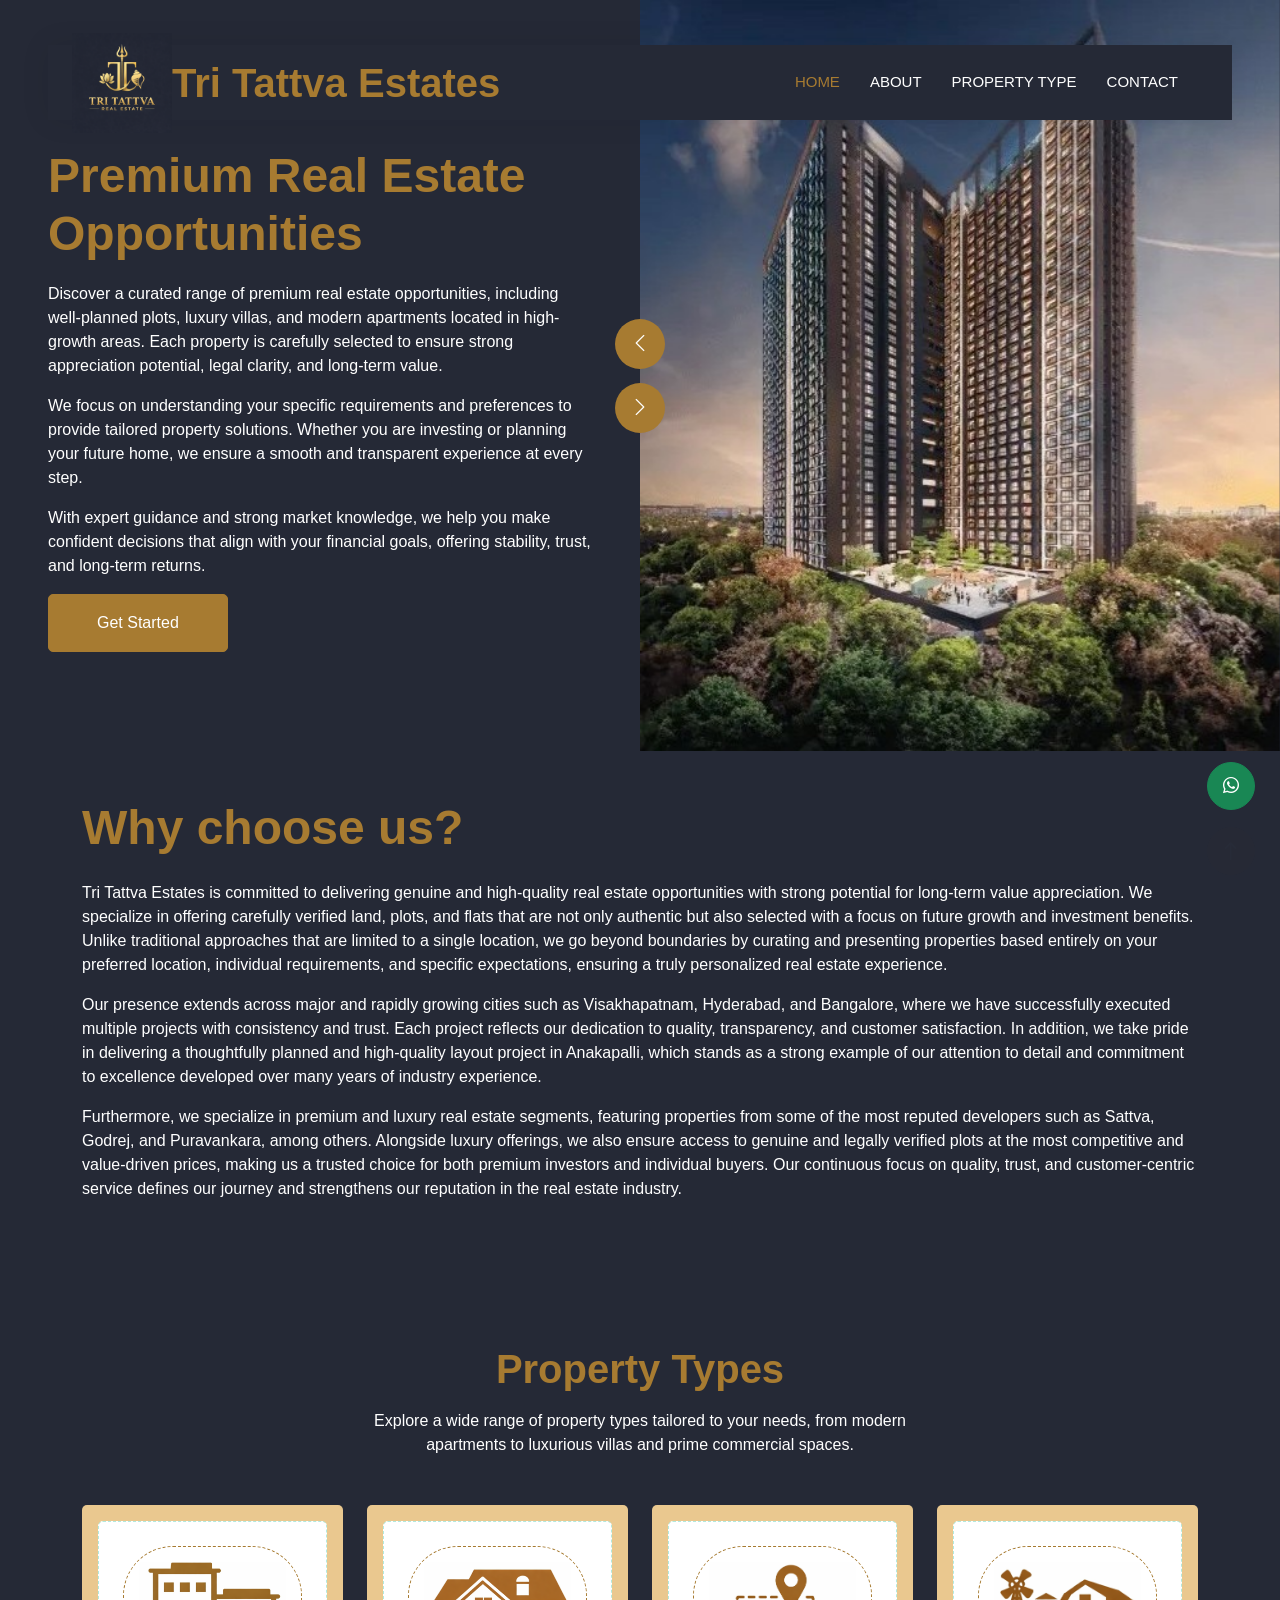
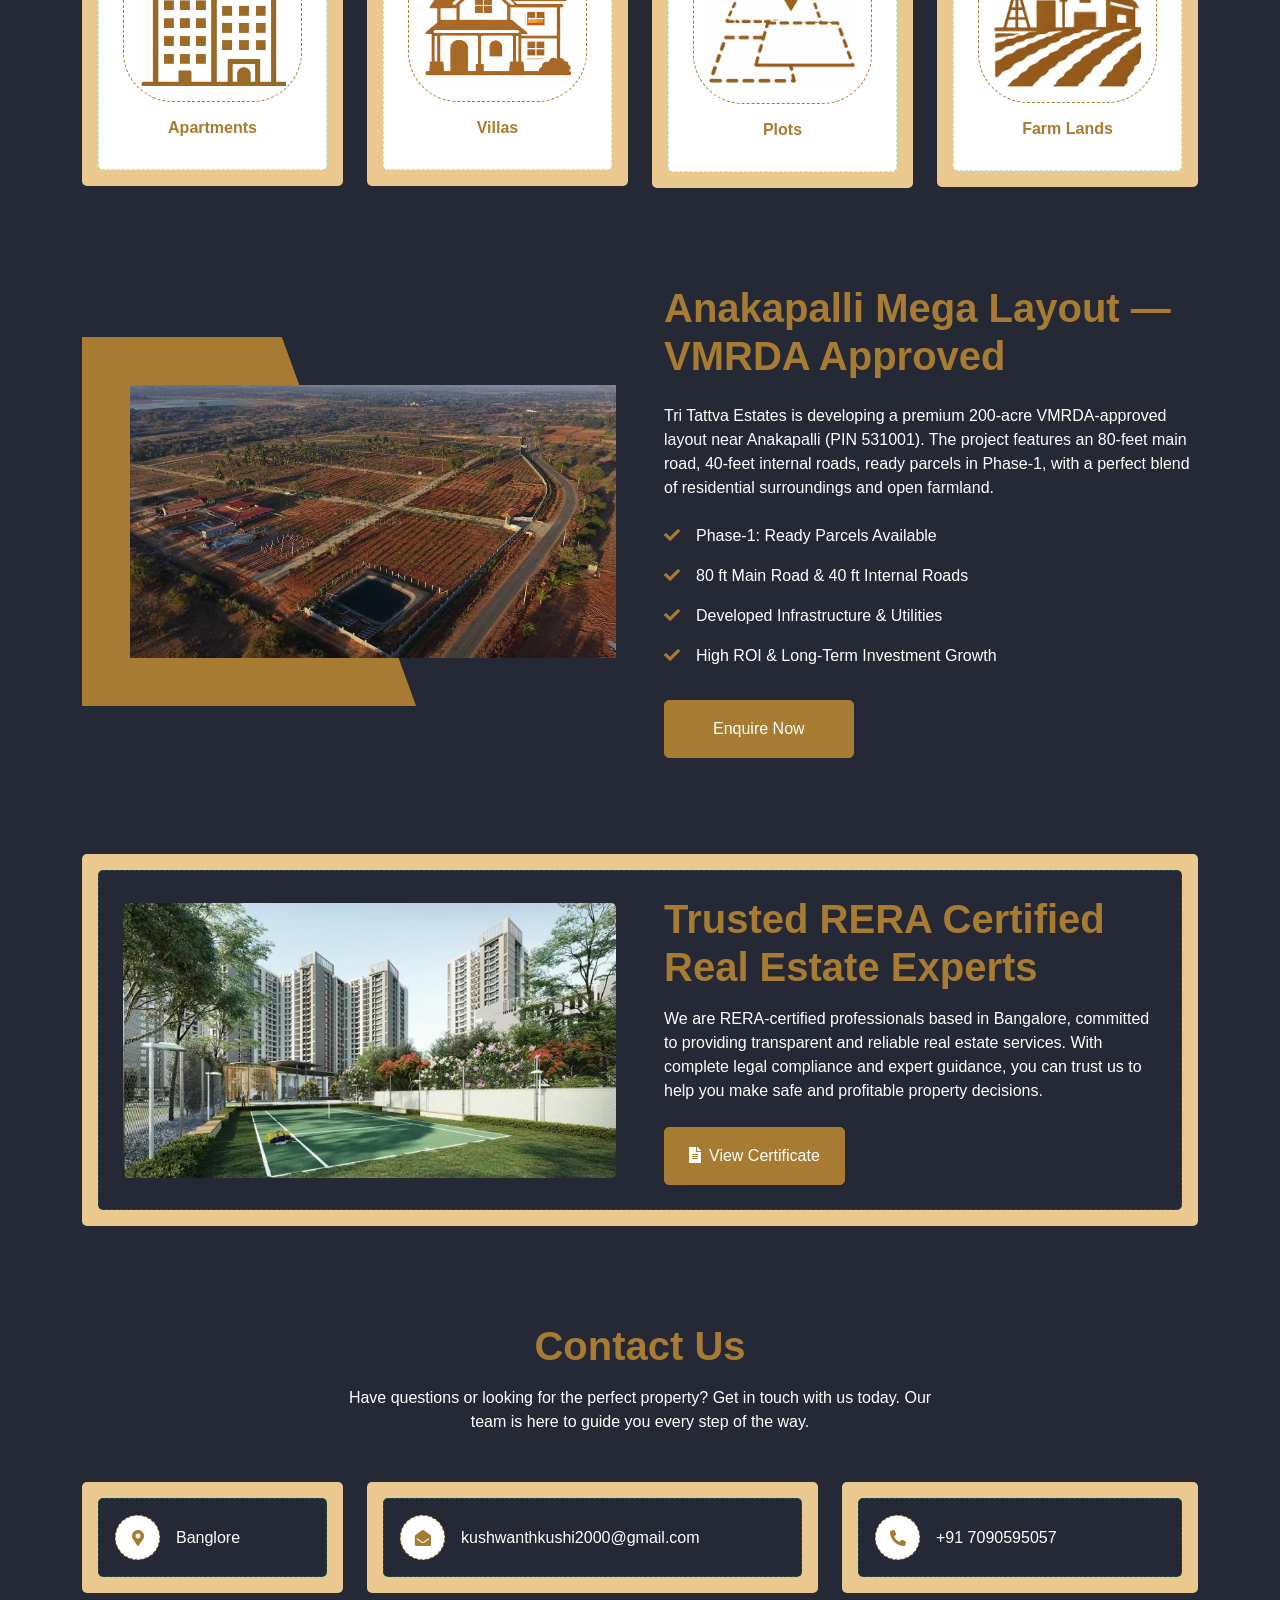
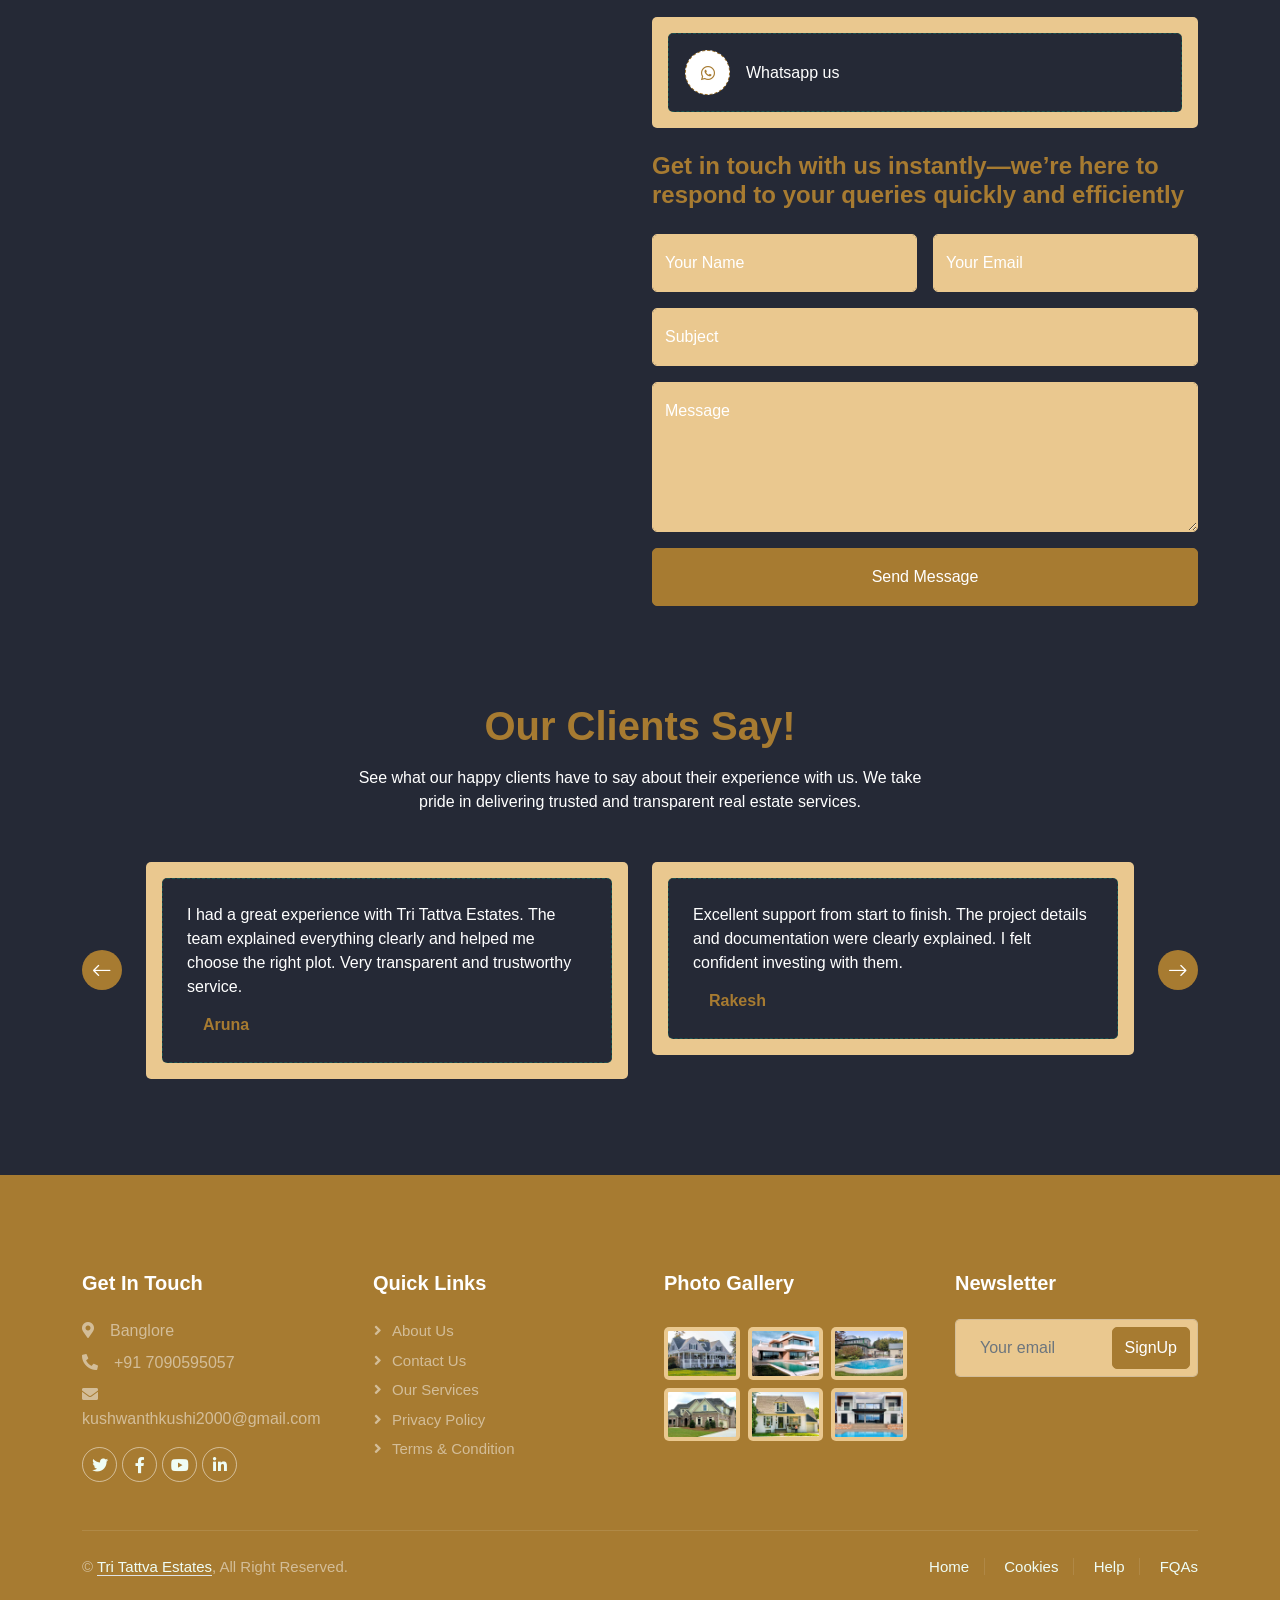
==== commit 2e188018: "Add files via upload" ====
--- a/index.html
+++ b/index.html
@@ -2,7 +2,7 @@
 <html lang="en">
   <head>
     <meta charset="utf-8" />
-    <title>Tri Tattva Estates - Real Estate</title>
+    <!-- <title>Tri Tattva Estates - Real Estate</title> -->
     <meta content="width=device-width, initial-scale=1.0" name="viewport" />
     <meta content="" name="keywords" />
     <meta content="" name="description" />
@@ -40,6 +40,12 @@
     <link href="css/style.css" rel="stylesheet" />
 
     <link href="https://cdn.jsdelivr.net/npm/bootstrap-icons@1.10.5/font/bootstrap-icons.css" rel="stylesheet">
+    <title>Tritattva Estates | Real Estate Plots & Investments</title>
+
+<meta name="description" content="Tritattva Estates offers premium real estate plots and investment opportunities. Secure your future with trusted land investments.">
+
+<link rel="canonical" href="https://tritattvaestates.com/">
+<link rel="icon" href="favicon.png">
   </head>
 
   <body>
@@ -117,7 +123,7 @@
       <!-- Header Start -->
       <div class="container-fluid header bg-white p-0">
         <div class="row g-0 align-items-center flex-column-reverse flex-md-row">
-          <div class="col-md-6 p-5 mt-lg-5">
+          <div class="col-md-6 p-lg-5 p-4 mt-lg-5">
            <h1 class="display-5 animated fadeIn mb-2">
 Premium Real Estate Opportunities</h1>
 <p class="animated fadeIn mb-2 pb-1">
@@ -135,7 +141,7 @@
       With expert guidance and strong market knowledge, we help you make confident decisions that align with your financial goals, offering stability, trust, and long-term returns.
     </p>
       </p>
-            <a href="https://wa.me/919381385057?text=Hi%20I%20am%20interested%20in%20your%20properties" class="btn btn-primary py-3 px-5 me-3 animated fadeIn"
+            <a href="https://wa.me/917090595057?text=Hi%20I%20am%20interested%20in%20your%20properties" class="btn btn-primary py-3 px-5 me-3 animated fadeIn"
               >Get Started</a
             >
           </div>
@@ -864,7 +870,7 @@
                   >
                     <i class="fa fa-file-alt me-2"></i>View Certificate
                   </a>
-                  <!-- <a href="tel:+919381385057" class="btn btn-primary py-3 px-4 me-2">
+                  <!-- <a href="tel:+917090595057" class="btn btn-primary py-3 px-4 me-2">
         <i class="fa fa-phone-alt me-2"></i>Make A Call
     </a>
     
@@ -1032,7 +1038,7 @@
                   </a>
                 </div>
                 <div class="col-md-6 col-lg-4 wow fadeIn" data-wow-delay="0.5s">
-                  <a class="text-black" href="tel:+919381385057" title="Call">
+                  <a class="text-black" href="tel:+917090595057" title="Call">
                     <div class="bg-light rounded p-3">
                       <div
                         class="d-flex align-items-center bg-white rounded p-3"
@@ -1044,7 +1050,7 @@
                         >
                           <i class="fa fa-phone-alt text-primary"></i>
                         </div>
-                        <span class="text-white">+91 9381385057</span>
+                        <span class="text-white">+91 7090595057</span>
                       </div>
                     </div>
                   </a>
@@ -1253,7 +1259,7 @@
                 <i class="fa fa-map-marker-alt me-3"></i>Banglore
               </p>
               <p class="mb-2">
-                <i class="fa fa-phone-alt me-3"></i>+91 9381385057
+                <i class="fa fa-phone-alt me-3"></i>+91 7090595057
               </p>
               <p class="mb-2">
                 <i class="fa fa-envelope me-3"></i>kushwanthkushi2000@gmail.com
@@ -1525,7 +1531,7 @@
 
       // WhatsApp helper (prefill)
       function openWhatsApp(text) {
-        const phone = "919381385057";
+        const phone = "917090595057";
         const msg = encodeURIComponent(text || "");
         const url = `https://wa.me/${phone}?text=${msg}`;
         window.open(url, "_blank");
--- a/css/style.css
+++ b/css/style.css
@@ -0,0 +1,488 @@
+/********** Template CSS **********/
+:root {
+    --primary: #a77b31 !important;
+    --secondary: #FF6922;
+    --light: #EFFDF5;
+    --dark: #0E2E50;
+}
+
+.back-to-top {
+    position: fixed;
+    display: none;
+    right: 45px;
+    bottom: 45px;
+    z-index: 99;
+}
+.whatsapp-float {
+    position: fixed;
+    right: 25px;
+    bottom: 90px; /* Above back-to-top */
+    z-index: 999;
+    border-radius: 50%;
+}
+
+.back-to-top {
+    position: fixed;
+    right: 25px;
+    bottom: 25px;
+    z-index: 999;
+}
+
+/*** Spinner ***/
+#spinner {
+    opacity: 0;
+    visibility: hidden;
+    transition: opacity .5s ease-out, visibility 0s linear .5s;
+    z-index: 99999;
+}
+
+#spinner.show {
+    transition: opacity .5s ease-out, visibility 0s linear 0s;
+    visibility: visible;
+    opacity: 1;
+}
+
+
+/*** Button ***/
+.btn {
+    transition: .5s;
+}
+
+.btn.btn-primary,
+.btn.btn-secondary {
+    color: #FFFFFF;
+}
+.btn-primary {
+    color: #000;
+    background-color: #a77b31 !important;
+    border-color: #a77b31 !important;
+}
+a {
+    color: #a77b31;
+    text-decoration: none;
+}
+.bg-white{
+    background: #252936 !important;
+}
+.form-control {
+    background-color: #eac88f;
+    border: 1px solid #eac88f;
+}
+
+h1, .h1, h2, .h2, h3, .h3, h4, .h4, h5, .h5, h6, .h6{
+    color: #a77b31 !important;
+}
+.bg-dark {
+    background-color: #a77b31 !important;
+}
+body {
+    color: #ffffff !important;
+}
+.btn-square {
+    width: 38px;
+    height: 38px;
+}
+.bg-light {
+    background-color: #eac88f !important;
+}
+.breadcrumb-item.active {
+    color: #eac88f !important;
+}
+.btn-sm-square {
+    width: 32px;
+    height: 32px;
+}
+
+.btn-lg-square {
+    width: 48px;
+    height: 48px;
+}
+
+.btn-square,
+.btn-sm-square,
+.btn-lg-square {
+    padding: 0;
+    display: flex;
+    align-items: center;
+    justify-content: center;
+    font-weight: normal;
+    border-radius: 50px;
+}
+
+
+/*** Navbar ***/
+.nav-bar {
+    position: relative;
+    margin-top: 45px;
+    padding: 0 3rem;
+    transition: .5s;
+    z-index: 9999;
+}
+
+.nav-bar.sticky-top {
+    position: sticky;
+    padding: 0;
+    z-index: 9999;
+}
+
+.navbar {
+    box-shadow: 0 0 30px rgba(0, 0, 0, .08);
+}
+
+.navbar .dropdown-toggle::after {
+    border: none;
+    content: "\f107";
+    font-family: "Font Awesome 5 Free";
+    font-weight: 900;
+    vertical-align: middle;
+    margin-left: 5px;
+    transition: .5s;
+}
+
+.navbar .dropdown-toggle[aria-expanded=true]::after {
+    transform: rotate(-180deg);
+}
+
+.navbar-light .navbar-nav .nav-link {
+    margin-right: 30px;
+    padding: 25px 0;
+    color: #FFFFFF;
+    font-size: 15px;
+    text-transform: uppercase;
+    outline: none;
+}
+
+.navbar-light .navbar-nav .nav-link:hover,
+.navbar-light .navbar-nav .nav-link.active {
+    color: var(--primary);
+}
+.text-primary{
+    color: #a77b31 !important;
+}
+@media (max-width: 991.98px) {
+    .nav-bar {
+        margin: 0;
+        padding: 0;
+    }
+
+    .navbar-light .navbar-nav .nav-link  {
+        margin-right: 0;
+        padding: 10px 0;
+    }
+
+    .navbar-light .navbar-nav {
+        border-top: 1px solid #EEEEEE;
+    }
+}
+
+.navbar-light .navbar-brand {
+    height: 75px;
+}
+
+.navbar-light .navbar-nav .nav-link {
+    color: #ffffff;
+    font-weight: 500;
+}
+.navbar-light .navbar-toggler-icon {
+    background-image: url("data:image/svg+xml,%3csvg xmlns='http://www.w3.org/2000/svg' viewBox='0 0 30 30'%3e%3cpath stroke='rgba(167, 123, 48)' stroke-linecap='round' stroke-miterlimit='10' stroke-width='2' d='M4 7h22M4 15h22M4 23h22'/%3e%3c/svg%3e");
+}
+
+@media (min-width: 992px) {
+    .navbar .nav-item .dropdown-menu {
+        display: block;
+        top: 100%;
+        margin-top: 0;
+        transform: rotateX(-75deg);
+        transform-origin: 0% 0%;
+        opacity: 0;
+        visibility: hidden;
+        transition: .5s;
+        
+    }
+
+    .navbar .nav-item:hover .dropdown-menu {
+        transform: rotateX(0deg);
+        visibility: visible;
+        transition: .5s;
+        opacity: 1;
+    }
+}
+
+
+/*** Header ***/
+@media (min-width: 992px) {
+    .header {
+        margin-top: -120px;
+    }
+}
+
+.header-carousel .owl-nav {
+    position: absolute;
+    top: 50%;
+    left: -25px;
+    transform: translateY(-50%);
+    display: flex;
+    flex-direction: column;
+}
+
+.header-carousel .owl-nav .owl-prev,
+.header-carousel .owl-nav .owl-next {
+    margin: 7px 0;
+    width: 50px;
+    height: 50px;
+    display: flex;
+    align-items: center;
+    justify-content: center;
+    color: #FFFFFF;
+    background: #a77b31;
+    border-radius: 40px;
+    font-size: 20px;
+    transition: .5s;
+}
+
+.header-carousel .owl-nav .owl-prev:hover,
+.header-carousel .owl-nav .owl-next:hover {
+    background: #866e46;
+}
+
+@media (max-width: 768px) {
+    .header-carousel .owl-nav {
+        left: 25px;
+    }
+}
+
+.breadcrumb-item + .breadcrumb-item::before {
+    color: #DDDDDD;
+}
+
+
+/*** Icon ***/
+.icon {
+    padding: 15px;
+    display: inline-flex;
+    align-items: center;
+    justify-content: center;
+    background: #FFFFFF !important;
+    border-radius: 50px;
+    border: 1px dashed var(--primary) !important;
+}
+
+
+/*** About ***/
+.about-img img {
+    position: relative;
+    z-index: 2;
+}
+
+.about-img::before {
+    position: absolute;
+    content: "";
+    top: 0;
+    left: -50%;
+    width: 100%;
+    height: 100%;
+    background: var(--primary);
+    transform: skew(20deg);
+    z-index: 1;
+}
+
+
+/*** Category ***/
+.cat-item div {
+    background: #FFFFFF;
+    border: 1px dashed rgba(0, 185, 142, .3);
+    transition: .5s;
+}
+
+.cat-item:hover div {
+    background: var(--primary);
+    border-color: transparent;
+}
+
+.cat-item div * {
+    transition: .5s;
+}
+
+.cat-item:hover div * {
+    color: #FFFFFF !important;
+}
+
+
+/*** Property List ***/
+.nav-pills .nav-item .btn {
+    color: var(--dark);
+}
+
+.nav-pills .nav-item .btn:hover,
+.nav-pills .nav-item .btn.active {
+    color: #FFFFFF;
+}
+
+.property-item {
+    box-shadow: 0 0 30px rgba(0, 0, 0, .08);
+}
+
+.property-item img {
+    transition: .5s;
+}
+
+.property-item:hover img {
+    transform: scale(1.1);
+}
+
+.property-item .border-top {
+    border-top: 1px dashed rgba(0, 185, 142, .3) !important;
+}
+
+.property-item .border-end {
+    border-right: 1px dashed rgba(0, 185, 142, .3) !important;
+}
+
+
+/*** Team ***/
+.team-item {
+    box-shadow: 0 0 30px rgba(0, 0, 0, .08);
+    transition: .5s;
+}
+
+.team-item .btn {
+    color: var(--primary);
+    background: #FFFFFF;
+    box-shadow: 0 0 30px rgba(0, 0, 0, .15);
+}
+
+.team-item .btn:hover {
+    color: #FFFFFF;
+    background: var(--primary);
+}
+
+.team-item:hover {
+    border-color: var(--secondary) !important;
+}
+
+.team-item:hover .bg-primary {
+    background: var(--secondary) !important;
+}
+
+.team-item:hover .bg-primary i {
+    color: var(--secondary) !important;
+}
+
+
+/*** Testimonial ***/
+.testimonial-carousel {
+    padding-left: 1.5rem;
+    padding-right: 1.5rem;
+}
+
+@media (min-width: 576px) {
+    .testimonial-carousel {
+        padding-left: 4rem;
+        padding-right: 4rem;
+    }
+}
+
+.testimonial-carousel .testimonial-item .border {
+    border: 1px dashed rgba(0, 185, 142, .3) !important;
+}
+
+.testimonial-carousel .owl-nav {
+    position: absolute;
+    width: 100%;
+    height: 40px;
+    top: calc(50% - 20px);
+    left: 0;
+    display: flex;
+    justify-content: space-between;
+    z-index: 1;
+}
+
+.testimonial-carousel .owl-nav .owl-prev,
+.testimonial-carousel .owl-nav .owl-next {
+    position: relative;
+    width: 40px;
+    height: 40px;
+    display: flex;
+    align-items: center;
+    justify-content: center;
+    color: #FFFFFF;
+    background: var(--primary);
+    border-radius: 40px;
+    font-size: 20px;
+    transition: .5s;
+}
+
+.testimonial-carousel .owl-nav .owl-prev:hover,
+.testimonial-carousel .owl-nav .owl-next:hover {
+    background: var(--dark);
+}
+
+
+/*** Footer ***/
+.footer .btn.btn-social {
+    margin-right: 5px;
+    width: 35px;
+    height: 35px;
+    display: flex;
+    align-items: center;
+    justify-content: center;
+    color: var(--light);
+    border: 1px solid rgba(255,255,255,0.5);
+    border-radius: 35px;
+    transition: .3s;
+}
+
+.footer .btn.btn-social:hover {
+    color: var(--primary);
+    border-color: var(--light);
+}
+
+.footer .btn.btn-link {
+    display: block;
+    margin-bottom: 5px;
+    padding: 0;
+    text-align: left;
+    font-size: 15px;
+    font-weight: normal;
+    text-transform: capitalize;
+    transition: .3s;
+}
+
+.footer .btn.btn-link::before {
+    position: relative;
+    content: "\f105";
+    font-family: "Font Awesome 5 Free";
+    font-weight: 900;
+    margin-right: 10px;
+}
+
+.footer .btn.btn-link:hover {
+    letter-spacing: 1px;
+    box-shadow: none;
+}
+
+.footer .form-control {
+    border-color: rgba(255,255,255,0.5);
+}
+
+.footer .copyright {
+    padding: 25px 0;
+    font-size: 15px;
+    border-top: 1px solid rgba(256, 256, 256, .1);
+}
+
+.footer .copyright a {
+    color: var(--light);
+}
+
+.footer .footer-menu a {
+    margin-right: 15px;
+    padding-right: 15px;
+    border-right: 1px solid rgba(255, 255, 255, .1);
+}
+
+.footer .footer-menu a:last-child {
+    margin-right: 0;
+    padding-right: 0;
+    border-right: none;
+}
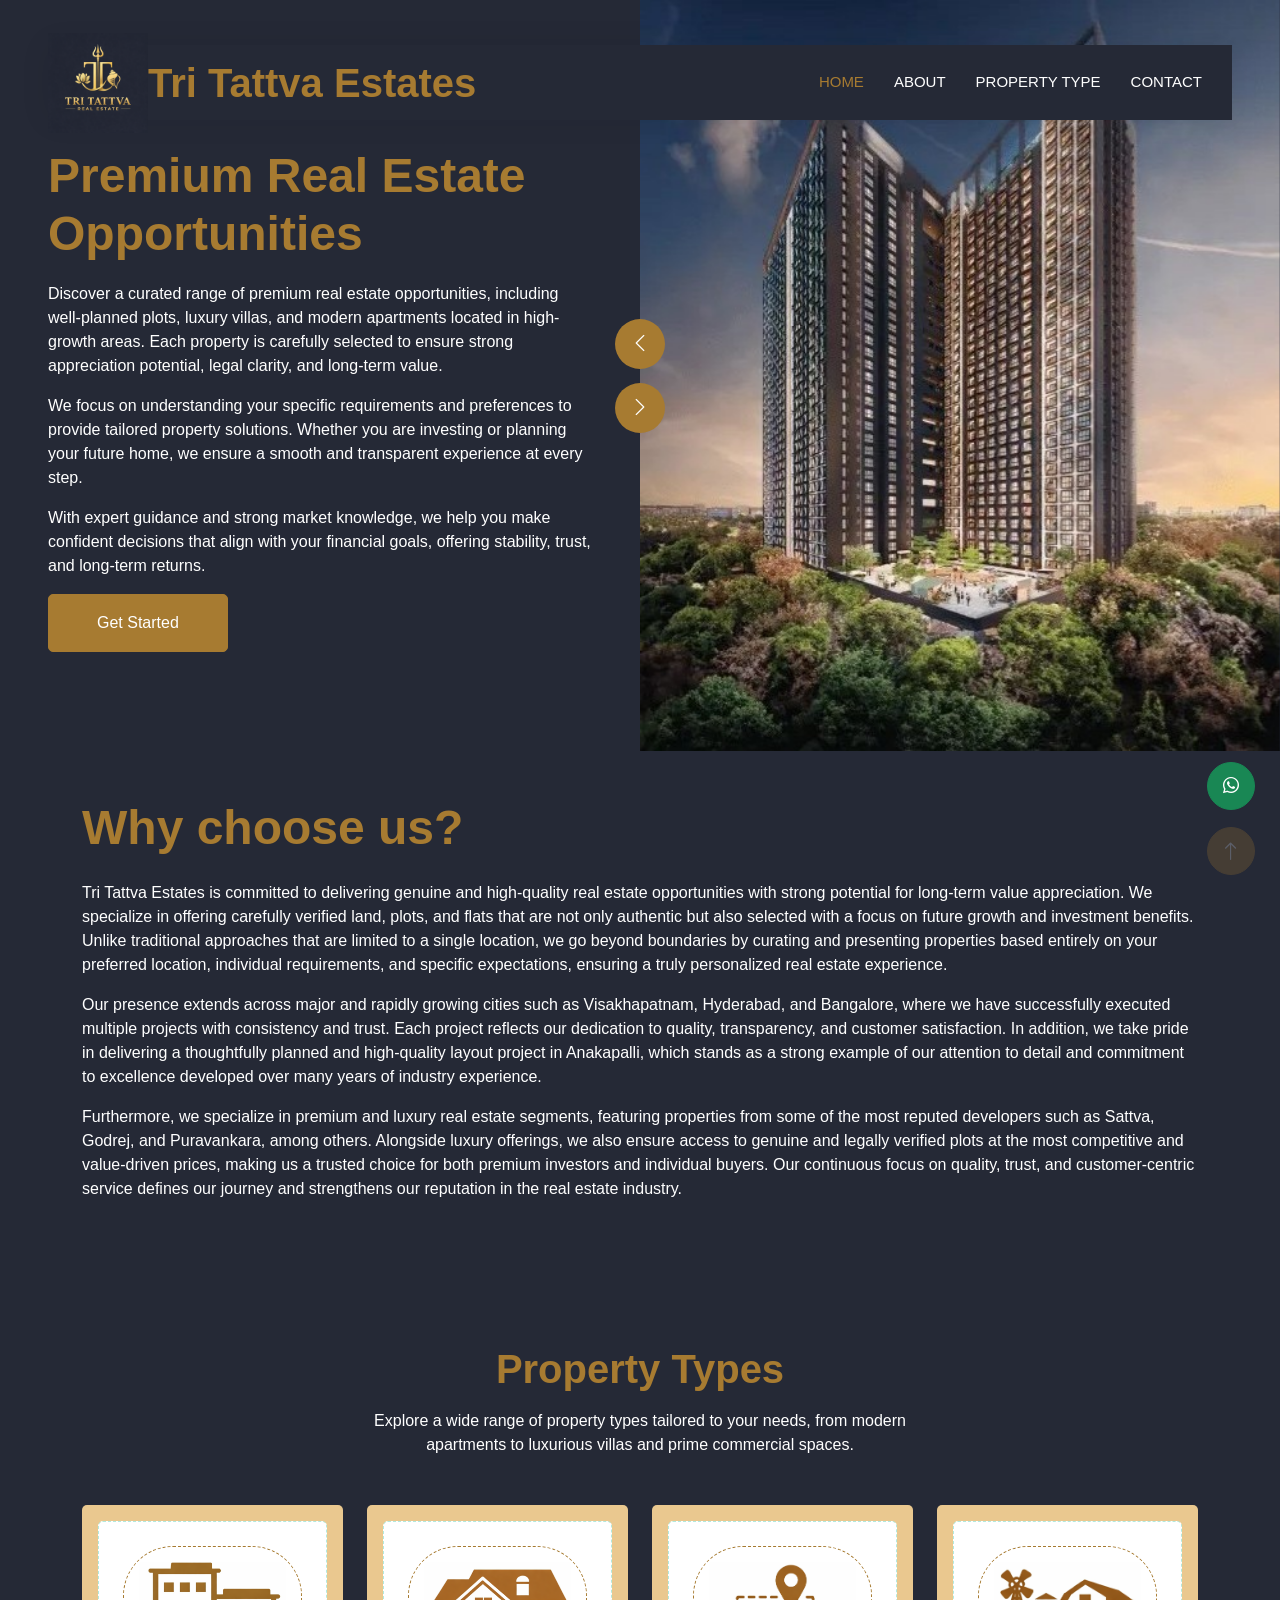
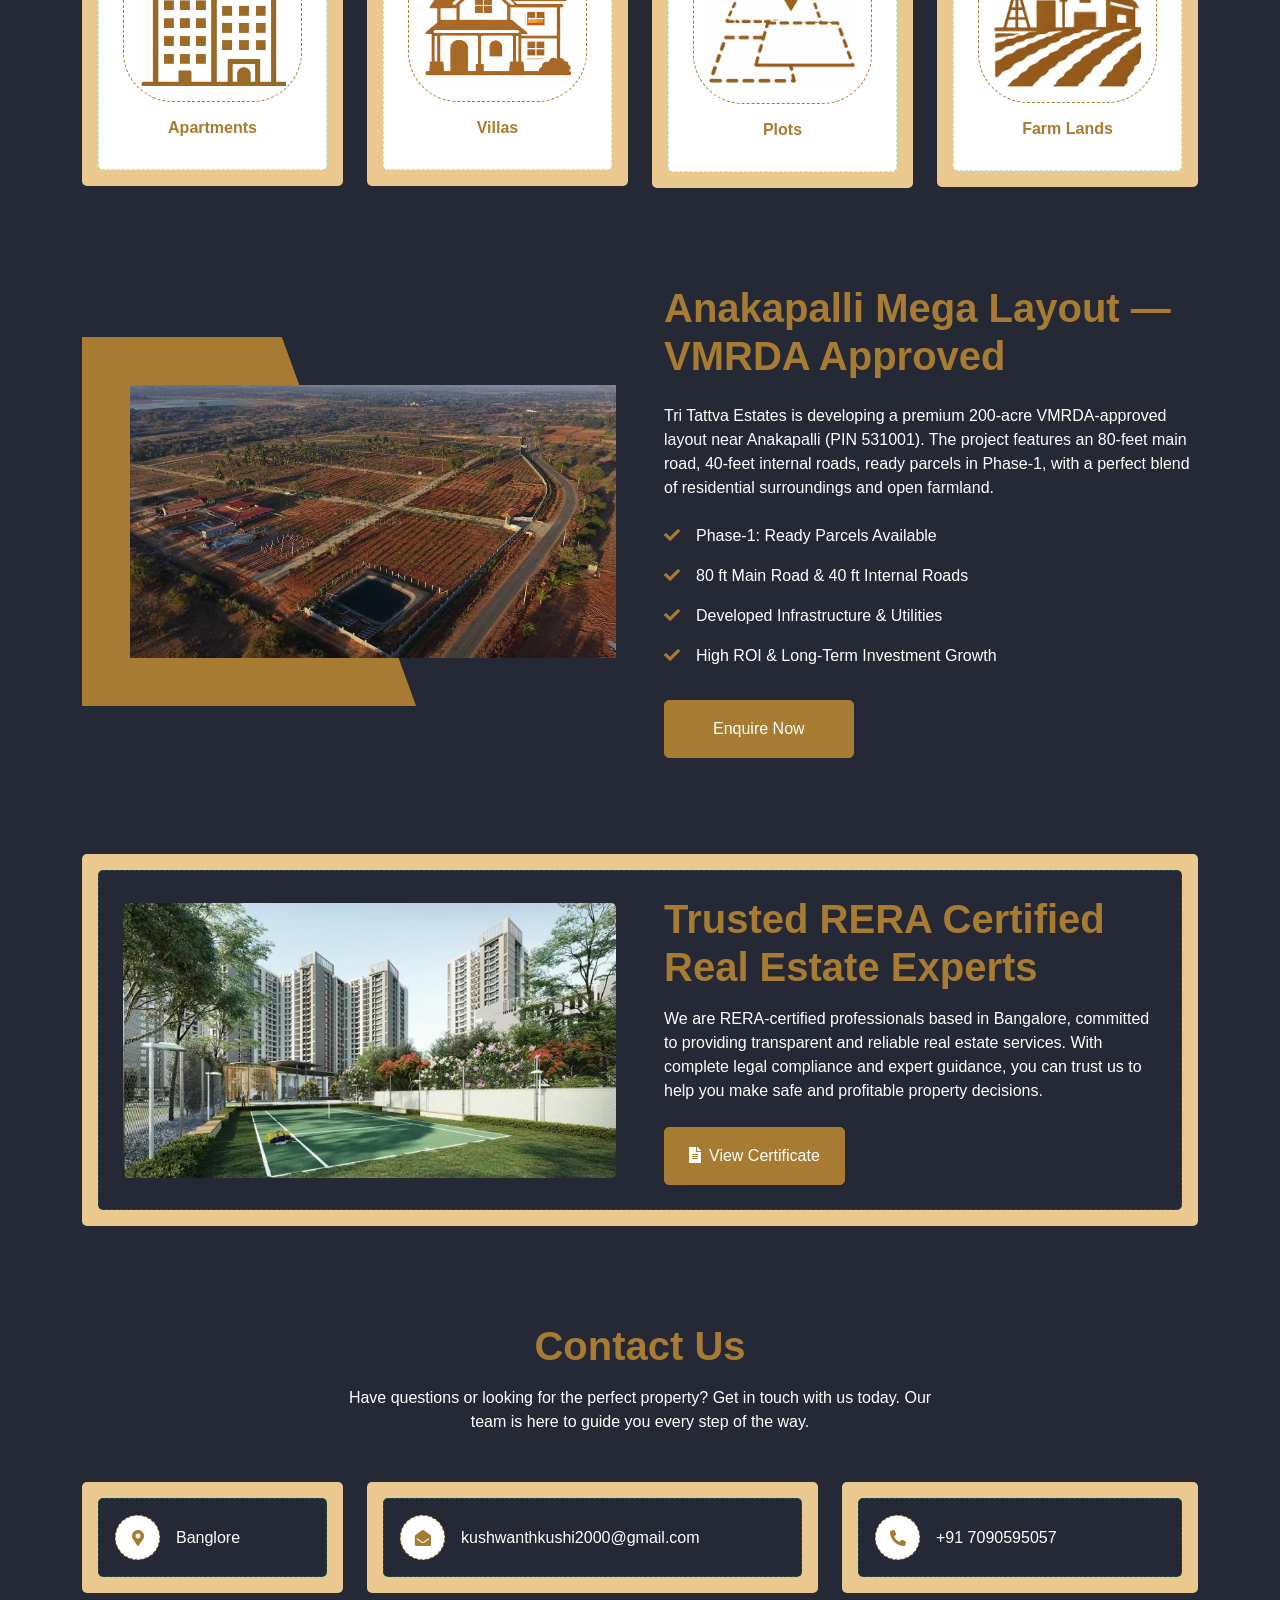
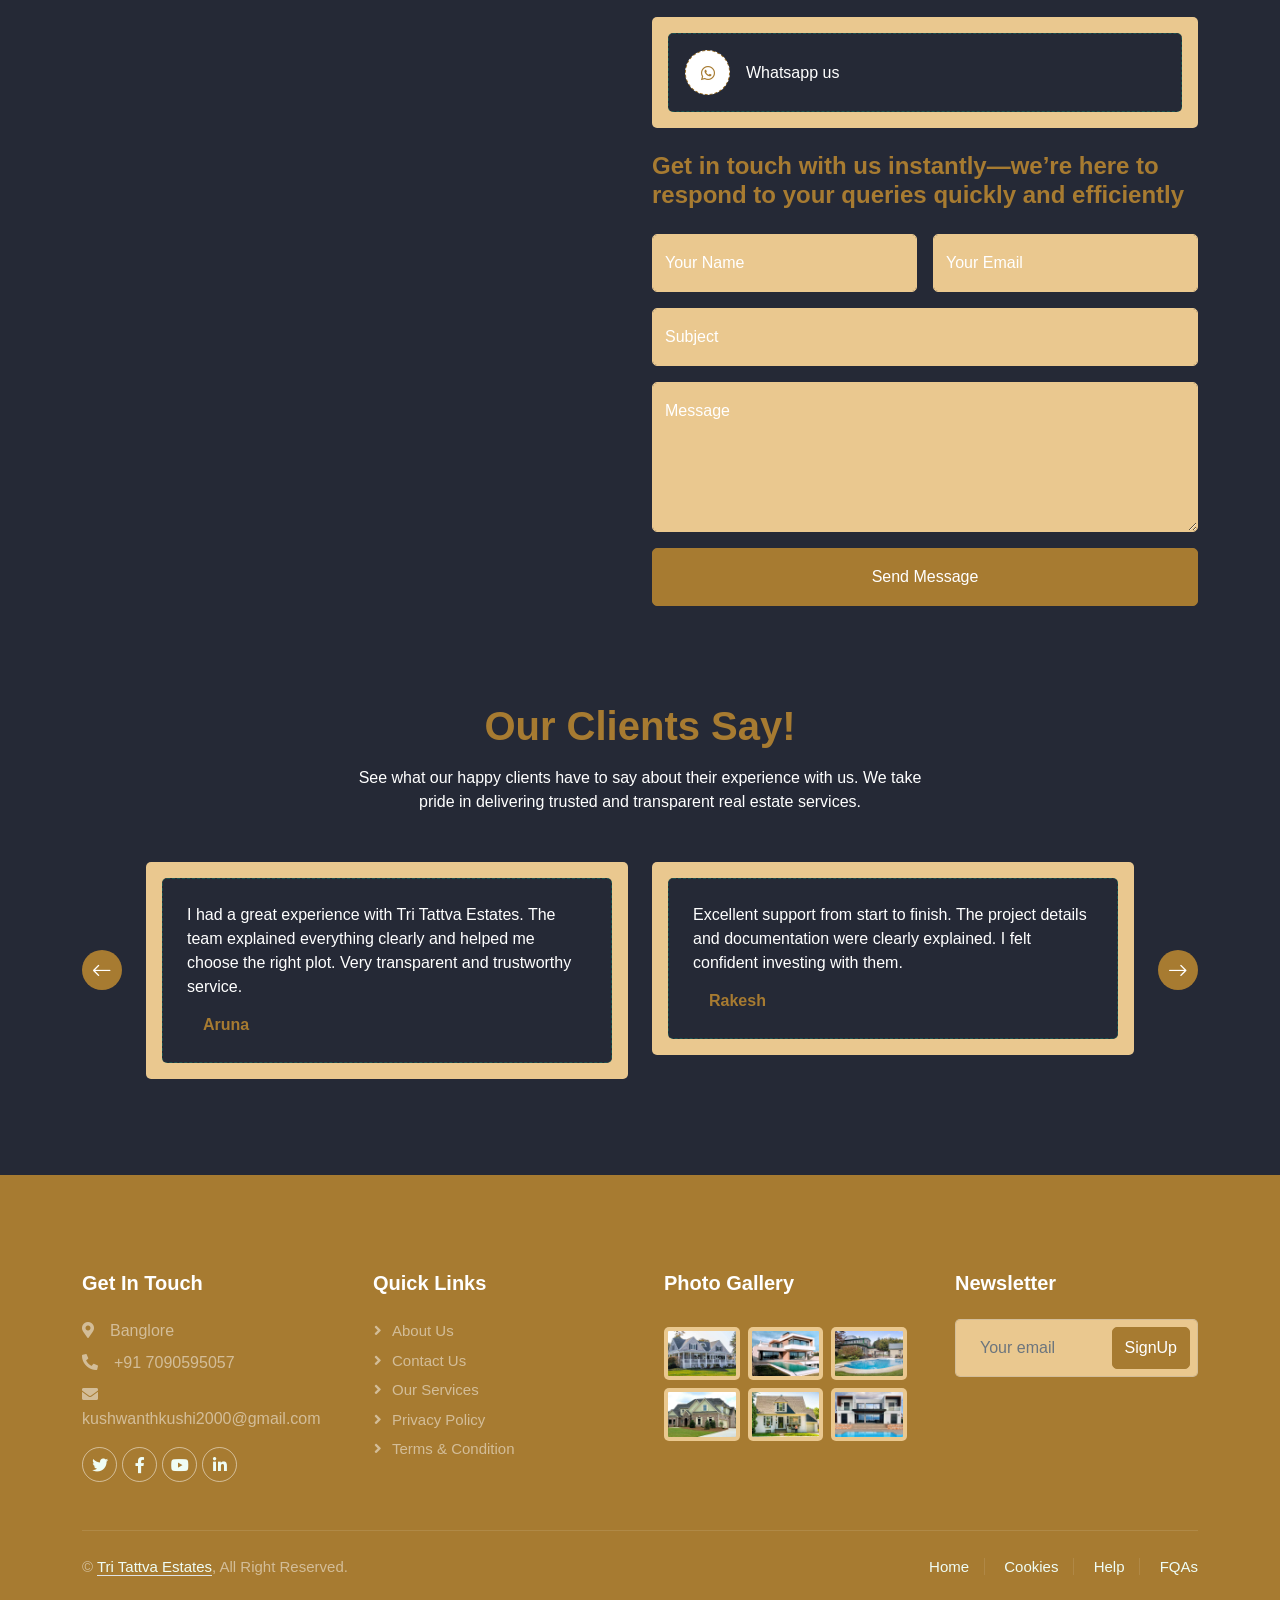
==== commit 8d5356b6: "Add files via upload" ====
--- a/index.html
+++ b/index.html
@@ -10,6 +10,7 @@
     <!-- Favicon -->
     <link href="img/favicon.ico" rel="icon" />
     <link rel="icon" type="image/png"  href="img/logo4.png">
+    <link rel="icon" href="img/logo4.png" type="image/x-icon">
 
     <!-- Google Web Fonts -->
     <link rel="preconnect" href="https://fonts.googleapis.com" />
@@ -67,7 +68,7 @@
 
       <!-- Navbar Start -->
       <div class="container-fluid nav-bar bg-transparent">
-        <nav class="navbar navbar-expand-lg bg-white navbar-light py-0 px-4">
+        <nav class="navbar navbar-expand-lg bg-white navbar-light py-0 md-px-4">
           <a
             href="index.html"
             class="navbar-brand d-flex align-items-center text-center"
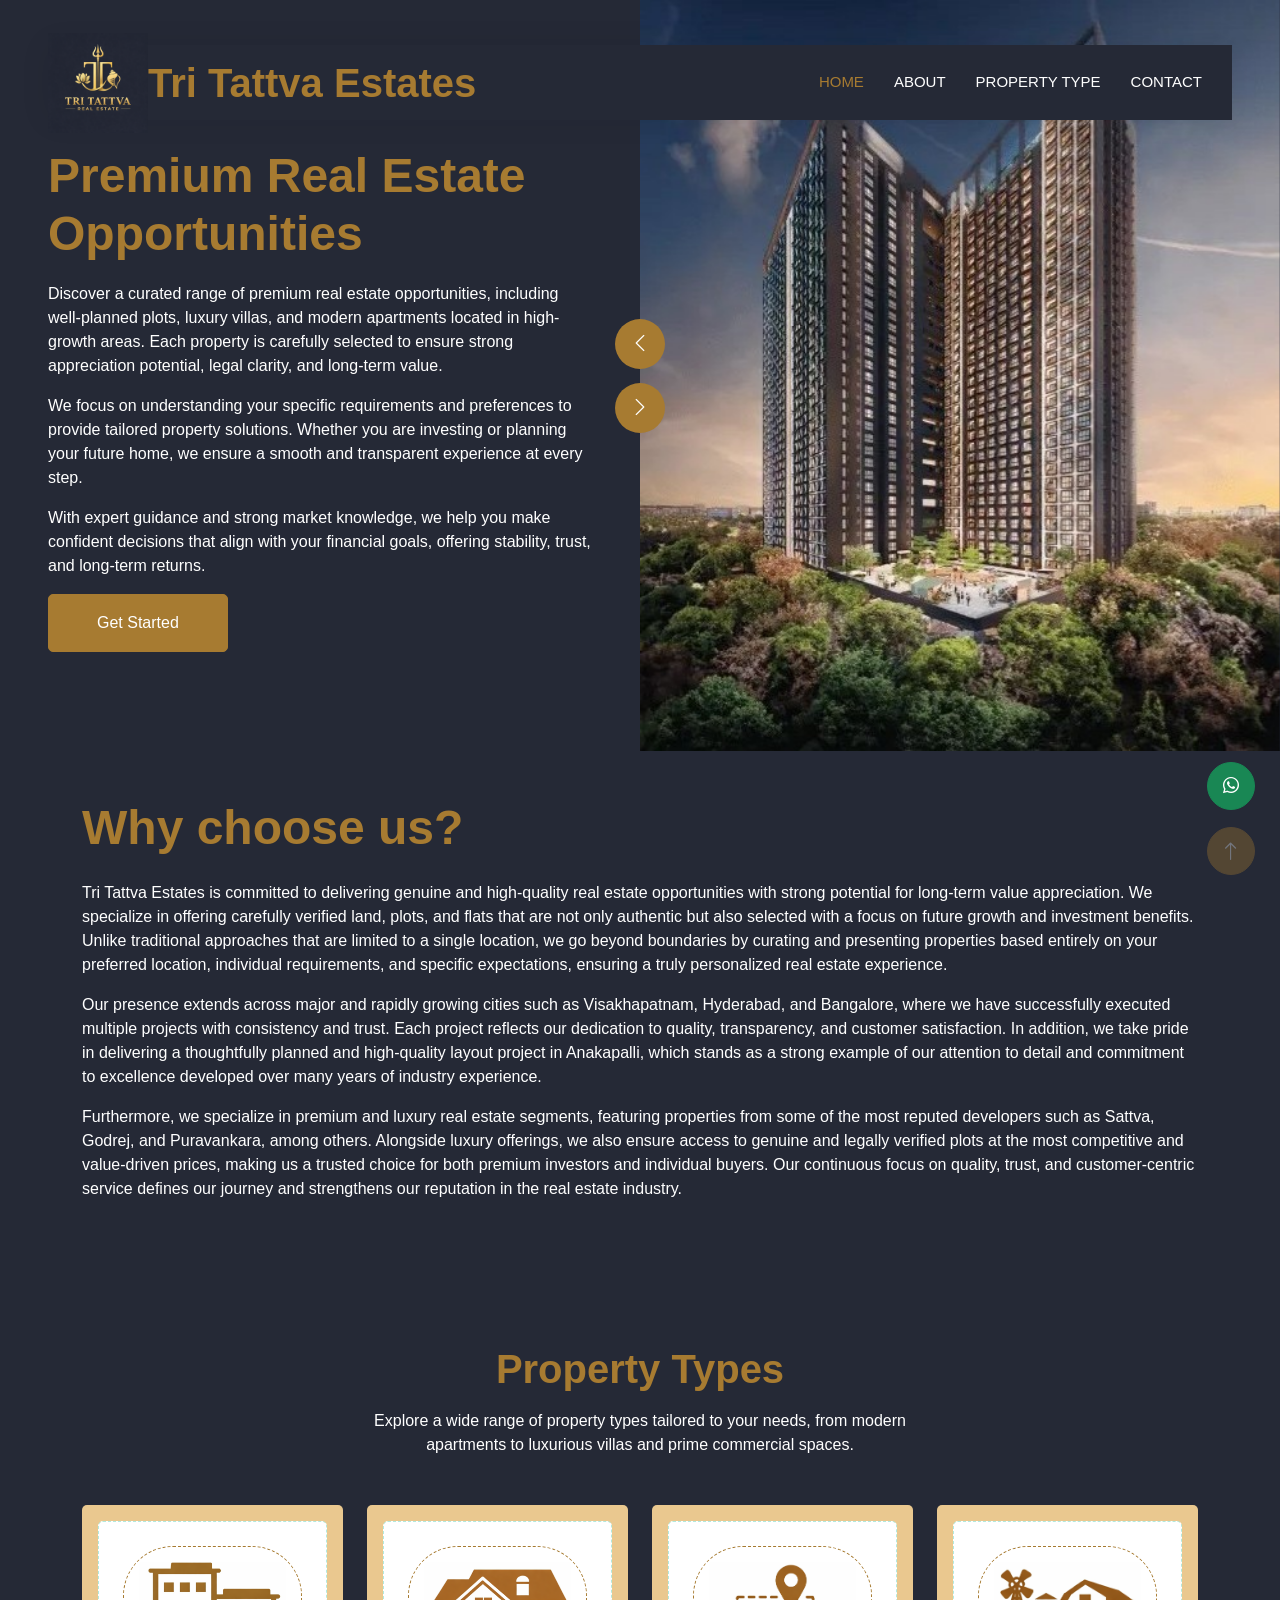
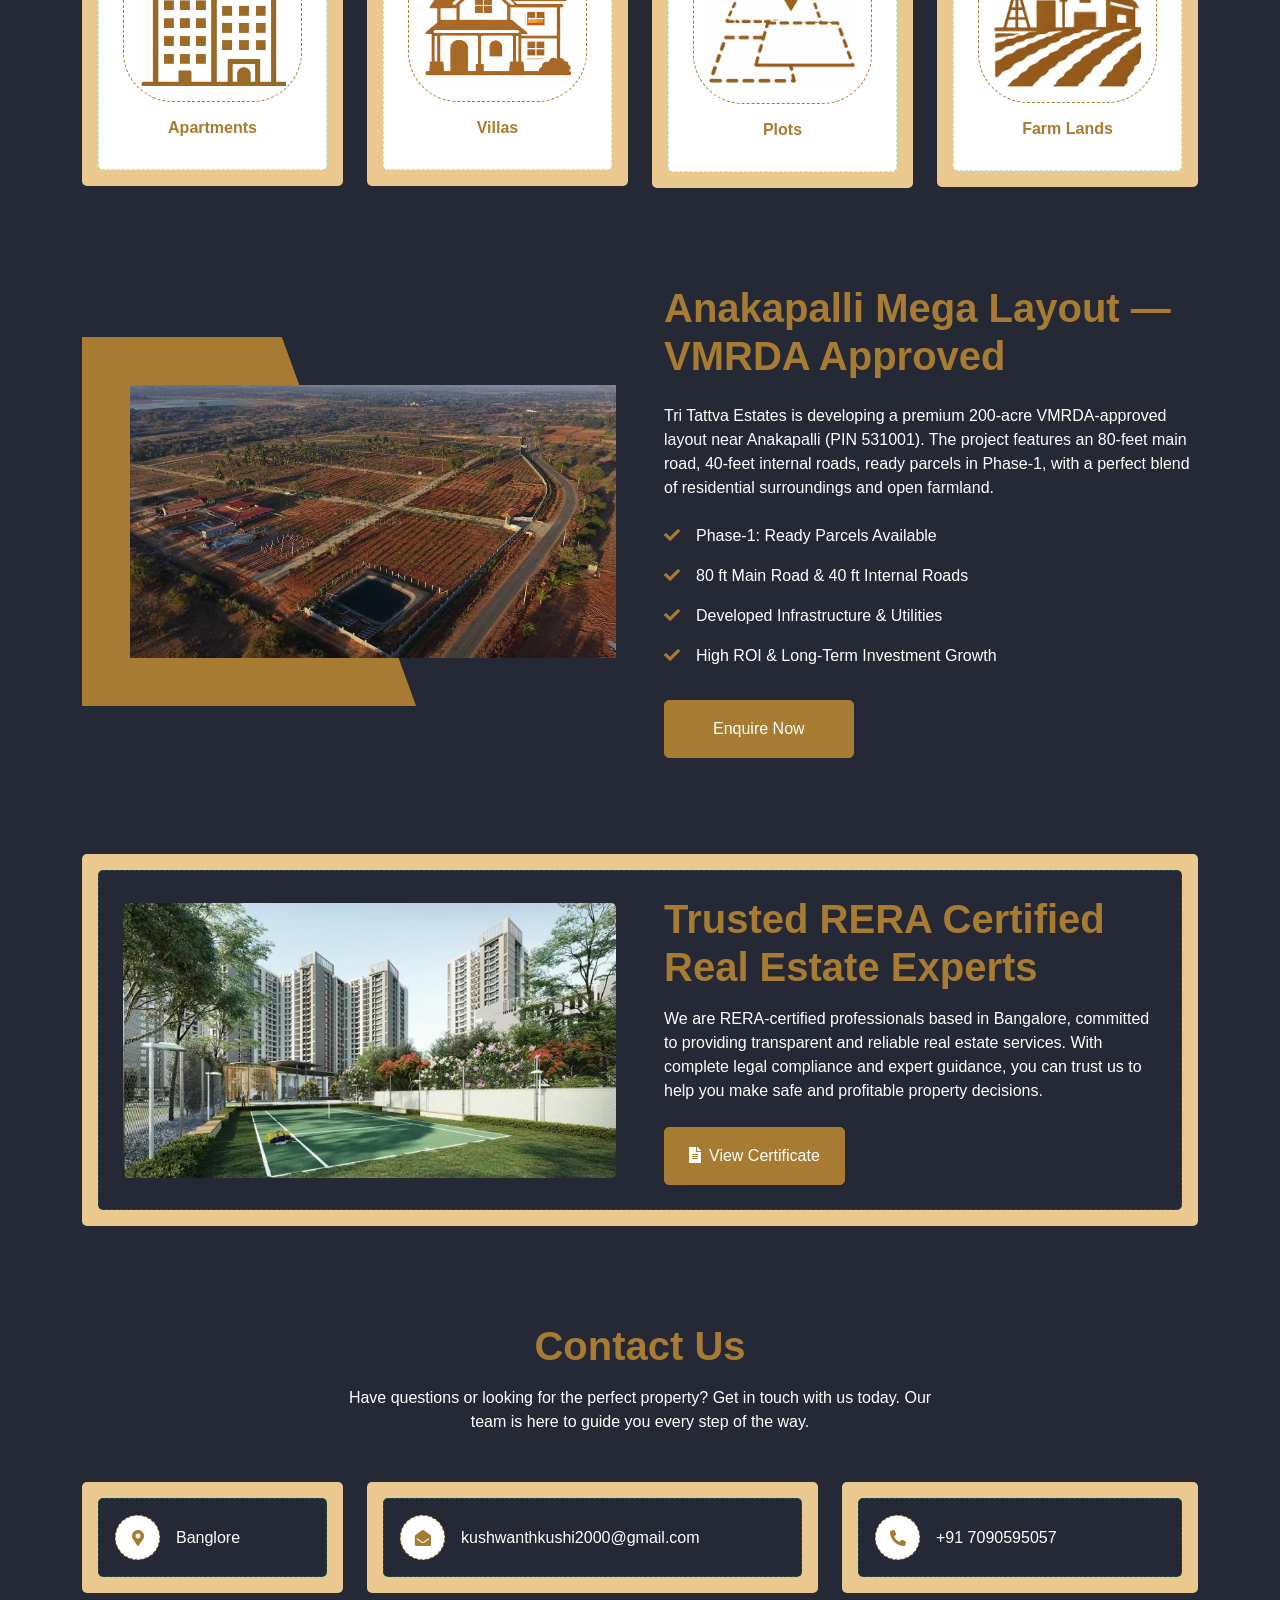
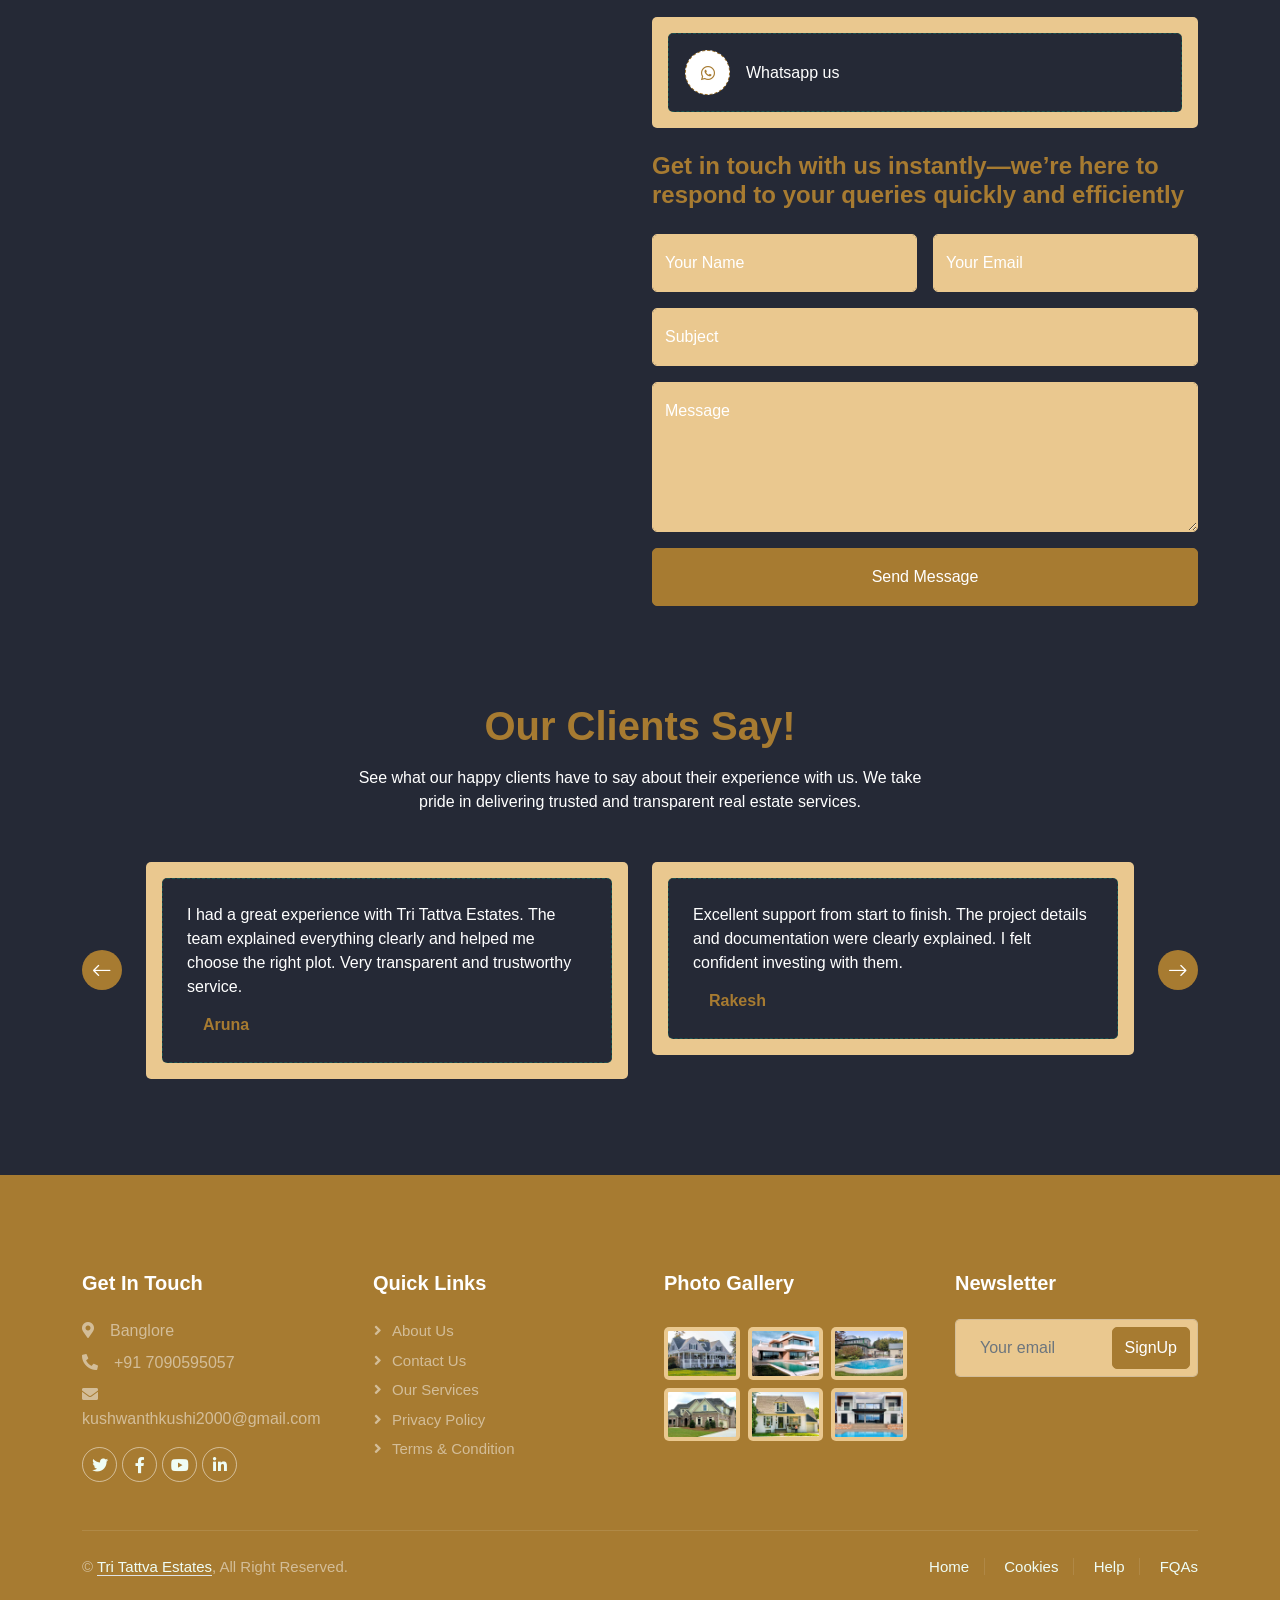
==== commit 6854c788: "Add files via upload" ====
--- a/index.html
+++ b/index.html
@@ -3,14 +3,19 @@
   <head>
     <meta charset="utf-8" />
     <!-- <title>Tri Tattva Estates - Real Estate</title> -->
+     <link rel="canonical" href="https://tritattvaestates.com/">
+<!-- Favicon (clean setup) -->
+<link rel="icon" href="/favicon.ico" type="image/x-icon">
+<link rel="icon" type="image/png" sizes="48x48" href="/favicon.png">
+<link rel="icon" href="favicon.png">
     <meta content="width=device-width, initial-scale=1.0" name="viewport" />
     <meta content="" name="keywords" />
     <meta content="" name="description" />
 
     <!-- Favicon -->
-    <link href="img/favicon.ico" rel="icon" />
+    <!-- <link href="img/favicon.png" rel="icon" />
     <link rel="icon" type="image/png"  href="img/logo4.png">
-    <link rel="icon" href="img/logo4.png" type="image/x-icon">
+    <link rel="icon" href="img/logo4.png" type="image/x-icon"> -->
 
     <!-- Google Web Fonts -->
     <link rel="preconnect" href="https://fonts.googleapis.com" />
@@ -45,8 +50,7 @@
 
 <meta name="description" content="Tritattva Estates offers premium real estate plots and investment opportunities. Secure your future with trusted land investments.">
 
-<link rel="canonical" href="https://tritattvaestates.com/">
-<link rel="icon" href="favicon.png">
+
   </head>
 
   <body>
